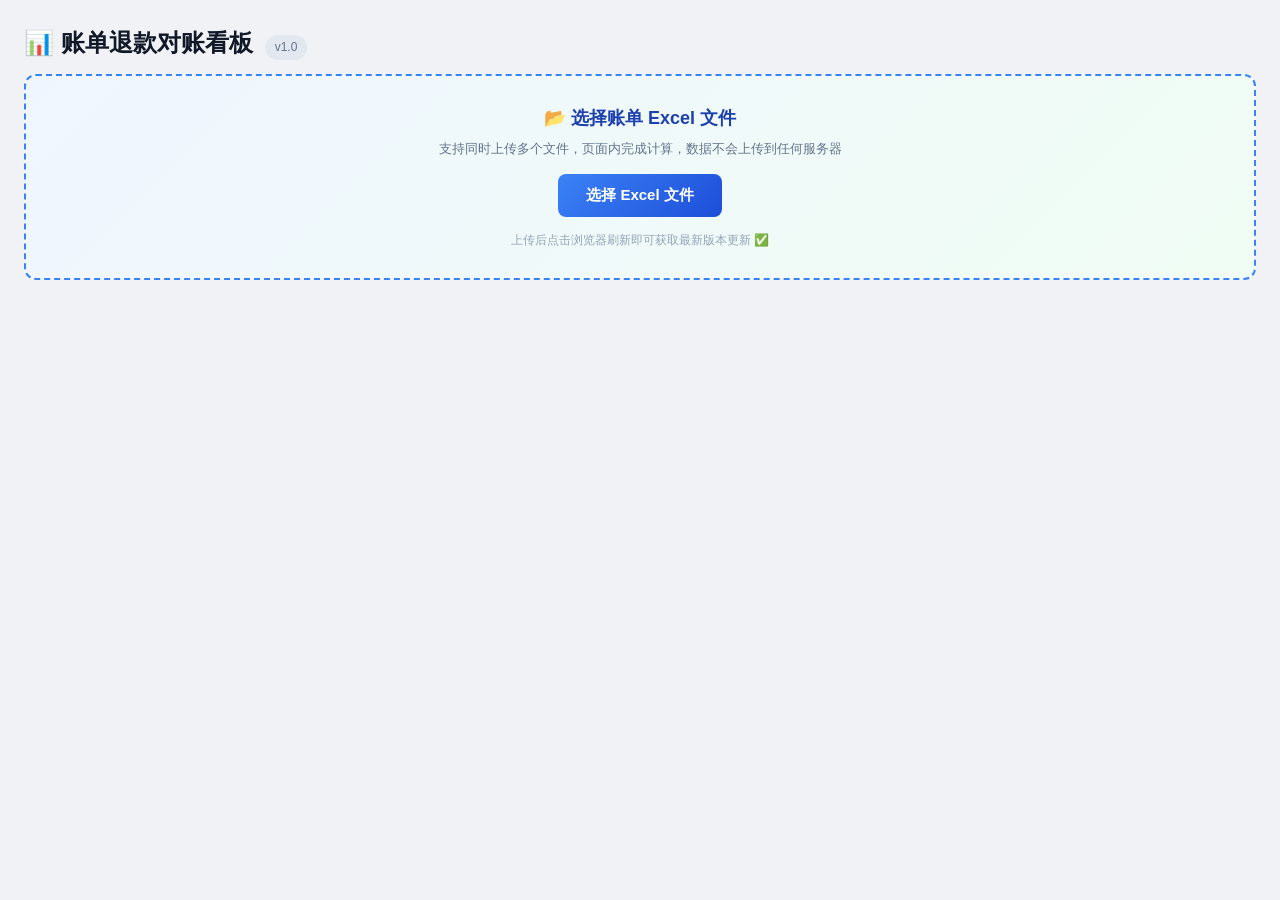
==== index.html @ 86fdebe7 "chore: 更新 .gitignore 文件，调整忽略规则" ====
<!DOCTYPE html>
<html lang="zh-CN">
<head>
<meta charset="UTF-8">
<meta name="viewport" content="width=device-width, initial-scale=1.0">
<title>账单退款对账看板</title>
<style>
    * { box-sizing: border-box; margin: 0; padding: 0; }
    body {
        font-family: -apple-system, BlinkMacSystemFont, "Segoe UI", "PingFang SC", "Microsoft YaHei", sans-serif;
        background: #f0f2f5;
        color: #1f2937;
        padding: 24px;
        line-height: 1.6;
    }
    h1 {
        font-size: 24px;
        font-weight: 600;
        margin-bottom: 12px;
        color: #111827;
    }
    h2 {
        font-size: 18px;
        font-weight: 600;
        margin-bottom: 16px;
        color: #374151;
        border-left: 4px solid #3b82f6;
        padding-left: 12px;
    }
    .card {
        background: #fff;
        border-radius: 12px;
        box-shadow: 0 1px 3px rgba(0,0,0,0.08), 0 1px 2px rgba(0,0,0,0.06);
        padding: 24px;
        margin-bottom: 24px;
    }

    /* ====== 文件上传区 ====== */
    .upload-card {
        background: linear-gradient(135deg, #eff6ff, #f0fdf4);
        border: 2px dashed #3b82f6;
        border-radius: 12px;
        padding: 28px;
        text-align: center;
        margin-bottom: 24px;
        transition: all 0.2s;
    }
    .upload-card:hover {
        border-color: #2563eb;
        background: linear-gradient(135deg, #dbeafe, #dcfce7);
    }
    .upload-card.has-files {
        border-style: solid;
        border-color: #059669;
        background: linear-gradient(135deg, #ecfdf5, #f0fdf4);
    }
    .upload-title {
        font-size: 18px;
        font-weight: 600;
        color: #1e40af;
        margin-bottom: 6px;
    }
    .upload-subtitle {
        font-size: 13px;
        color: #64748b;
        margin-bottom: 14px;
    }
    .file-input-wrapper {
        position: relative;
        display: inline-block;
    }
    .file-input-wrapper input[type="file"] {
        position: absolute;
        width: 100%;
        height: 100%;
        top: 0; left: 0;
        opacity: 0;
        cursor: pointer;
    }
    .upload-btn {
        display: inline-block;
        padding: 12px 28px;
        background: linear-gradient(135deg, #3b82f6, #1d4ed8);
        color: #fff;
        border: none;
        border-radius: 8px;
        font-size: 15px;
        font-weight: 600;
        cursor: pointer;
        transition: all 0.2s;
    }
    .upload-btn:hover {
        transform: translateY(-1px);
        box-shadow: 0 4px 12px rgba(59,130,246,0.3);
    }
    .file-list {
        margin-top: 14px;
        font-size: 13px;
        color: #374151;
    }
    .file-list .file-item {
        padding: 4px 0;
        color: #059669;
    }
    .upload-tip {
        margin-top: 10px;
        font-size: 12px;
        color: #94a3b8;
    }
    .refresh-btn {
        margin-left: 10px;
        padding: 10px 20px;
        background: #fff;
        color: #3b82f6;
        border: 2px solid #3b82f6;
        border-radius: 8px;
        font-size: 14px;
        font-weight: 600;
        cursor: pointer;
        transition: all 0.2s;
    }
    .refresh-btn:hover { background: #eff6ff; }

    .kpi-grid {
        display: grid;
        grid-template-columns: repeat(auto-fit, minmax(180px, 1fr));
        gap: 16px;
        margin-bottom: 24px;
    }
    .kpi-box {
        background: linear-gradient(135deg, #f8fafc, #eef2ff);
        border-radius: 10px;
        padding: 18px 20px;
        border: 1px solid #e2e8f0;
    }
    .kpi-label {
        font-size: 13px;
        color: #64748b;
        margin-bottom: 6px;
    }
    .kpi-value {
        font-size: 24px;
        font-weight: 700;
        color: #1e293b;
        font-variant-numeric: tabular-nums;
    }
    .kpi-value.highlight { color: #2563eb; }
    .kpi-value.refund { color: #dc2626; }
    .kpi-value.actual { color: #059669; }
    .kpi-value.muted { color: #64748b; font-size: 18px; }
    .download-btn {
        display: block;
        width: 100%;
        margin-top: 10px;
        padding: 10px 16px;
        background: linear-gradient(135deg, #059669, #047857);
        color: #fff;
        border: none;
        border-radius: 8px;
        font-size: 14px;
        font-weight: 600;
        cursor: pointer;
        transition: all 0.2s;
    }
    .download-btn:hover {
        background: linear-gradient(135deg, #047857, #065f46);
        transform: translateY(-1px);
        box-shadow: 0 4px 12px rgba(5,150,105,0.3);
    }

    table {
        width: 100%;
        border-collapse: collapse;
        font-size: 14px;
    }
    .main-table { table-layout: auto; }
    .daily-table { table-layout: fixed; }
    .main-table th.amount, .main-table td.amount { text-align: right; }
    thead th {
        background: #f1f5f9;
        color: #475569;
        font-weight: 600;
        text-align: left;
        padding: 12px 14px;
        border-bottom: 2px solid #e2e8f0;
        white-space: nowrap;
    }
    .daily-table thead th, .main-table thead th {
        position: sticky;
        top: 0;
        z-index: 10;
        background: #f1f5f9;
        box-shadow: 0 2px 4px rgba(0, 0, 0, 0.06);
    }

    .source-tabs {
        display: flex;
        gap: 10px;
        flex-wrap: wrap;
        margin-bottom: 18px;
    }
    .source-tab {
        padding: 9px 22px;
        background: #fff;
        border: 1px solid #e2e8f0;
        border-radius: 999px;
        font-size: 14px;
        font-weight: 500;
        color: #475569;
        cursor: pointer;
        transition: all 0.2s;
    }
    .source-tab:hover {
        border-color: #3b82f6;
        color: #2563eb;
    }
    .source-tab.active {
        background: linear-gradient(135deg, #2563eb, #1d4ed8);
        border-color: #2563eb;
        color: #fff;
        box-shadow: 0 2px 8px rgba(37, 99, 235, 0.3);
    }
    .table-wrap { overflow-x: visible; }
    tbody td {
        padding: 10px 14px;
        border-bottom: 1px solid #f1f5f9;
    }
    tbody tr:hover { background: #f8fafc; }
    .order-row { cursor: pointer; }
    .order-id { font-family: "SF Mono", Monaco, Consolas, monospace; font-size: 13px; color: #1e40af; }
    .amount { text-align: right; font-variant-numeric: tabular-nums; }
    .refund-color { color: #dc2626; }
    .actual-color { color: #059669; font-weight: 600; }
    .type-consume { color: #2563eb; font-weight: 600; }
    .type-refund { color: #dc2626; font-weight: 600; }
    .expand-btn {
        display: inline-block;
        width: 20px;
        height: 20px;
        line-height: 20px;
        text-align: center;
        cursor: pointer;
        font-size: 10px;
        color: #94a3b8;
        user-select: none;
        transition: transform 0.2s;
    }
    .expand-btn.open { transform: rotate(180deg); }
    .inner-indent { border-bottom: 1px solid #f1f5f9; background: #fafbfc; }
    .inner-table { width: 100%; margin: 0; box-shadow: none; background: #fafbfc; }
    .inner-table th { background: #e2e8f0; font-size: 12px; padding: 6px 10px; text-align: left; border-bottom: 1px solid #cbd5e1; }
    .inner-table td { padding: 6px 10px; font-size: 12px; border-bottom: 1px dashed #e2e8f0; background: #fafbfc; overflow: hidden; text-overflow: ellipsis; white-space: nowrap; }
    .detail-row td { padding: 6px 10px; font-size: 12px; color: #64748b; }

    .filter-select {
        display: block;
        width: 100%;
        margin-top: 4px;
        padding: 4px 6px;
        font-size: 12px;
        color: #334155;
        background: #fff;
        border: 1px solid #cbd5e1;
        border-radius: 6px;
        cursor: pointer;
        outline: none;
    }
    .filter-select:focus { border-color: #3b82f6; }
    .filter-count { font-size: 12px; color: #64748b; font-weight: 400; margin-left: 8px; }

    .chart-modal {
        display: none;
        position: fixed;
        top: 0; left: 0;
        width: 100%; height: 100%;
        background: rgba(0, 0, 0, 0.5);
        z-index: 1000;
        justify-content: center;
        align-items: center;
    }
    .chart-modal.show { display: flex; }
    .chart-modal-box {
        background: #fff;
        border-radius: 12px;
        width: min(960px, 94vw);
        height: min(600px, 86vh);
        box-shadow: 0 20px 60px rgba(0,0,0,0.3);
        display: flex;
        flex-direction: column;
        overflow: hidden;
    }
    .chart-modal-header {
        padding: 16px 20px;
        border-bottom: 1px solid #e2e8f0;
        display: flex;
        justify-content: space-between;
        align-items: center;
    }
    .chart-modal-title { font-size: 16px; font-weight: 600; color: #1e293b; }
    .chart-modal-close {
        background: none; border: none; font-size: 20px; cursor: pointer; color: #64748b;
        padding: 4px 10px; border-radius: 6px; transition: background 0.15s;
    }
    .chart-modal-close:hover { background: #f1f5f9; color: #1e293b; }
    .chart-modal-body { flex: 1; padding: 16px; min-height: 0; }
    #chart-container { width: 100%; height: 100%; }

    /* 版本信息 */
    .version-badge {
        display: inline-block;
        margin-left: 12px;
        padding: 3px 10px;
        background: #e2e8f0;
        color: #64748b;
        font-size: 12px;
        border-radius: 999px;
        font-weight: 500;
    }

    @media (max-width: 768px) {
        body { padding: 12px; }
        .card { padding: 16px; }
        table { font-size: 12px; }
        thead th, tbody td { padding: 8px 6px; }
        .table-wrap { overflow-x: auto; }
    }
</style>
</head>
<body>
<h1>📊 账单退款对账看板<span class="version-badge" id="version-badge">v1.0</span></h1>

<!-- 文件上传区 -->
<div class="upload-card" id="upload-card">
    <div class="upload-title">📂 选择账单 Excel 文件</div>
    <div class="upload-subtitle">支持同时上传多个文件，页面内完成计算，数据不会上传到任何服务器</div>
    <div style="margin:12px 0;">
        <span class="file-input-wrapper">
            <button class="upload-btn" onclick="document.getElementById('file-input').click()">选择 Excel 文件</button>
            <input type="file" id="file-input" multiple accept=".xlsx,.xls" />
        </span>
        <button class="refresh-btn" id="refresh-btn" style="display:none;" onclick="clearAndReselect()">重新选择</button>
    </div>
    <div class="file-list" id="file-list"></div>
    <div class="upload-tip">上传后点击浏览器刷新即可获取最新版本更新 ✅</div>
</div>

<!-- 数据源切换标签栏 -->
<div class="source-tabs" id="source-tabs" style="display:none;"></div>

<!-- 面板容器 -->
<div id="panels"></div>

<!-- SheetJS 本地 -->
<script src="assets/xlsx.full.min.js"></script>
<!-- ECharts 本地 -->
<script src="assets/echarts.min.js"></script>

<script>
/* ============================================================
 *  常量定义（对应 process.py）
 * ============================================================ */

/** 必需的列名，Excel 表头必须包含 */
const REQUIRED_COLUMNS = ['订单', '交易类型', '交易金额(个)', '状态', '资金操作人', '时间'];

/** 金额列别名：不同导出版本可能叫「交易金额(个)」或「交易金额(元)」 */
const COLUMN_ALIASES = {
    '交易金额(个)': ['交易金额(个)', '交易金额(元)']
};

/** 退款类型名称集合 */
const REFUND_TYPES = new Set(['退豆', '退还']);

/** 充值类型名称集合 */
const RECHARGE_TYPES = new Set(['充值']);

/* ============================================================
 *  辅助函数
 * ============================================================ */

/**
 * 金额格式化：千分位分隔 + 固定两位小数
 * @param {number} value - 金额数值
 * @returns {string} 格式化后的金额，如 "296,554.28"
 */
function fmt_money(value) {
    const num = Number(value) || 0;
    return num.toLocaleString('zh-CN', { minimumFractionDigits: 2, maximumFractionDigits: 2 });
}

/**
 * 从订单号中提取 Unix 时间戳并转本地日期
 * 订单号格式：1793116800_654400，前面 10 位是秒级 Unix 时间戳
 * @param {string} orderId - 基础订单号（不含"退款"后缀）
 * @returns {string} YYYY-MM-DD 日期字符串，解析失败返回 "未知"
 */
function get_date_from_order(orderId) {
    try {
        const ts = parseInt(String(orderId).split('_')[0], 10);
        if (isNaN(ts)) return '未知';
        // 毫秒级时间戳（13位）转秒
        const seconds = ts > 1e12 ? ts / 1000 : ts;
        const d = new Date(seconds * 1000);
        const y = d.getFullYear();
        const m = String(d.getMonth() + 1).padStart(2, '0');
        const day = String(d.getDate()).padStart(2, '0');
        return `${y}-${m}-${day}`;
    } catch (e) {
        return '未知';
    }
}

/**
 * 数值转整数分（避免浮点累加误差），内部计算用整数
 * @param {*} val - 任意值，尝试转数字再取整
 * @returns {number} 乘以 100 后的整数
 */
function toCents(val) {
    const num = parseFloat(String(val).replace(/,/g, ''));
    return Math.round((isNaN(num) ? 0 : num) * 100);
}

/* ============================================================
 *  Excel 解析
 * ============================================================ */

/**
 * 读取单个 Excel 文件，找到包含必需列的工作表并清洗数据
 * @param {File} file - HTML File 对象
 * @returns {Promise<Array>} 清洗后的行数组，每行是一个对象；找不到可用表时返回 []
 */
async function loadExcelData(file) {
    return new Promise((resolve) => {
        const reader = new FileReader();
        reader.onload = function(e) {
            try {
                const data = new Uint8Array(e.target.result);
                const workbook = XLSX.read(data, { type: 'array', cellDates: true });

                let df = null;
                for (const sheetName of workbook.SheetNames) {
                    const sheet = workbook.Sheets[sheetName];
                    // 读成对象数组，第一行作为表头
                    const rows = XLSX.utils.sheet_to_json(sheet, { defval: '' });
                    if (!rows.length) continue;

                    // 统一别名列名（如 交易金额(元) -> 交易金额(个)）
                    const renamed = rows.map(row => {
                        const newRow = {};
                        for (const [canon, aliases] of Object.entries(COLUMN_ALIASES)) {
                            for (const alias of aliases) {
                                if (alias in row) {
                                    newRow[canon] = row[alias];
                                    break;
                                }
                            }
                        }
                        // 复制其他非别名列
                        for (const [k, v] of Object.entries(row)) {
                            const matched = Object.values(COLUMN_ALIASES).some(a => a.includes(k));
                            if (!matched) newRow[k] = v;
                        }
                        return newRow;
                    });

                    // 检查必需列是否都存在
                    const headers = Object.keys(renamed[0]);
                    const missing = REQUIRED_COLUMNS.filter(c => !headers.includes(c));
                    if (!missing.length) {
                        df = renamed;
                        break;
                    }
                }

                if (!df) { resolve([]); return; }

                // 清洗：只保留有效数据行 + 金额转整数分
                const cleaned = [];
                for (const row of df) {
                    const order = String(row['订单'] || '').trim();
                    const tradeType = String(row['交易类型'] || '').trim();
                    if (!order || !tradeType) continue;

                    const cents = toCents(row['交易金额(个)']);
                    if (cents === 0 && parseFloat(row['交易金额(个)']) === 0) {
                        // 金额为 0 跳过（可能是空行）
                        if (!row['交易金额(个)']) continue;
                    }

                    // 时间：XLSX cellDates 已返回 Date 对象，否则尝试解析
                    let timeStr = '';
                    if (row['时间']) {
                        const d = row['时间'] instanceof Date ? row['时间'] : new Date(row['时间']);
                        if (!isNaN(d.getTime())) {
                            const hh = String(d.getHours()).padStart(2, '0');
                            const mm = String(d.getMinutes()).padStart(2, '0');
                            timeStr = `${d.getFullYear()}-${String(d.getMonth()+1).padStart(2,'0')}-${String(d.getDate()).padStart(2,'0')} ${hh}:${mm}`;
                        }
                    }

                    cleaned.push({
                        订单: order,
                        交易类型: tradeType,
                        '交易金额(个)': cents,   // 单位：分
                        状态: String(row['状态'] || '').trim(),
                        资金操作人: String(row['资金操作人'] || '').trim(),
                        时间: timeStr
                    });
                }

                resolve(cleaned);
            } catch (err) {
                console.error('读取 Excel 失败:', err);
                resolve([]);
            }
        };
        reader.readAsArrayBuffer(file);
    });
}

/* ============================================================
 *  数据处理（移植自 process.py 的核心逻辑）
 * ============================================================ */

/**
 * 匹配所有消费订单及其退款
 * 规则与 process.py 完全一致：
 * - 退款单号以"退款"结尾，去掉后缀后匹配消费订单
 * - 同一基础订单号的多笔消费和退款分别累加
 * - 日期归属：用订单号里的 Unix 时间戳转本地日期
 * @param {Array} df - 清洗后的行数组
 * @returns {Array} 订单净额列表
 */
function match_refund_orders(df) {
    const consumeMap = {};  // baseOrder -> [rows]
    const refundMap = {};   // baseOrder -> [rows]

    for (const row of df) {
        const orderId = row['订单'];
        const tradeType = row['交易类型'];

        if (orderId.endsWith('退款')) {
            const baseOrder = orderId.slice(0, -2);
            if (REFUND_TYPES.has(tradeType)) {
                (refundMap[baseOrder] = refundMap[baseOrder] || []).push(row);
            }
        } else {
            if (tradeType === '消费') {
                (consumeMap[orderId] = consumeMap[orderId] || []).push(row);
            }
        }
    }

    const allBaseOrders = new Set([...Object.keys(consumeMap), ...Object.keys(refundMap)]);
    const matched = [];

    for (const baseOrder of allBaseOrders) {
        const consumeRows = consumeMap[baseOrder] || [];
        const refundRows = refundMap[baseOrder] || [];

        let consumeTotal = 0, refundTotal = 0;
        consumeRows.forEach(r => consumeTotal += r['交易金额(个)']);
        refundRows.forEach(r => refundTotal += r['交易金额(个)']);
        const actualCost = consumeTotal - refundTotal;

        const orderDate = get_date_from_order(baseOrder);

        // 收集操作人（去重）
        const opSet = new Set();
        [...consumeRows, ...refundRows].forEach(r => {
            if (r['资金操作人']) opSet.add(r['资金操作人']);
        });

        // 明细交易记录（按时间排序）
        const details = [];
        consumeRows.forEach(r => {
            details.push({
                时间: r['时间'],
                类型: '消费',
                金额: r['交易金额(个)'],
                操作人: r['资金操作人'],
                状态: r['状态']
            });
        });
        refundRows.forEach(r => {
            details.push({
                时间: r['时间'],
                类型: r['交易类型'],
                金额: r['交易金额(个)'],
                操作人: r['资金操作人'],
                状态: r['状态']
            });
        });
        details.sort((a, b) => a['时间'].localeCompare(b['时间']));

        matched.push({
            订单号: baseOrder,
            日期: orderDate,
            消费总额: consumeTotal,
            退款总额: refundTotal,
            实际支出: actualCost,
            操作人: [...opSet].join('、'),
            消费笔数: consumeRows.length,
            退款笔数: refundRows.length,
            明细: details
        });
    }

    // 按日期倒序
    matched.sort((a, b) => b['日期'].localeCompare(a['日期']));
    return matched;
}

/**
 * 按日期汇总充值交易金额（充值不参与消费/退款净额计算，但在日汇总表单独列出）
 * @param {Array} df - 清洗后的行数组
 * @returns {Object} 日期 -> 金额(分) 的字典
 */
function aggregate_recharge(df) {
    const daily = {};
    for (const row of df) {
        if (!RECHARGE_TYPES.has(row['交易类型'])) continue;
        const orderId = row['订单'];
        let orderDate = get_date_from_order(orderId);
        // 充值订单号可能是占位词，回退用时间列
        if (orderDate === '未知' && row['时间']) {
            orderDate = row['时间'].slice(0, 10);
        }
        daily[orderDate] = (daily[orderDate] || 0) + row['交易金额(个)'];
    }
    return daily;
}

/**
 * 构建汇总看板数据：总体统计 + 按日期汇总
 * @param {Array} matched - match_refund_orders 的返回值
 * @param {Object} rechargeDaily - aggregate_recharge 的返回值
 * @returns {Object} 汇总数据
 */
function build_summary(matched, rechargeDaily) {
    let totalConsume = 0, totalRefund = 0;
    let totalConsumeTx = 0, totalRefundTx = 0;
    let refundedOrders = 0, pureConsumeOrders = 0;

    matched.forEach(m => {
        totalConsume += m['消费总额'];
        totalRefund += m['退款总额'];
        totalConsumeTx += m['消费笔数'];
        totalRefundTx += m['退款笔数'];
        if (m['退款笔数'] > 0) refundedOrders++;
        else if (m['消费笔数'] > 0) pureConsumeOrders++;
    });

    const totalActual = totalConsume - totalRefund;
    const totalRecharge = Object.values(rechargeDaily).reduce((s, v) => s + v, 0);

    // 收集所有日期
    const allDates = new Set([
        ...matched.map(m => m['日期']),
        ...Object.keys(rechargeDaily)
    ]);

    // 按日期汇总
    const dailyMap = {};
    allDates.forEach(d => {
        dailyMap[d] = { 消费总额: 0, 退款总额: 0, 实际支出: 0, 充值总额: 0, 订单数: 0 };
    });
    matched.forEach(m => {
        const d = m['日期'];
        dailyMap[d]['消费总额'] += m['消费总额'];
        dailyMap[d]['退款总额'] += m['退款总额'];
        dailyMap[d]['实际支出'] += m['实际支出'];
        dailyMap[d]['订单数']++;
    });
    Object.entries(rechargeDaily).forEach(([d, amt]) => {
        if (!dailyMap[d]) dailyMap[d] = { 消费总额: 0, 退款总额: 0, 实际支出: 0, 充值总额: 0, 订单数: 0 };
        dailyMap[d]['充值总额'] += amt;
    });

    // 倒序排列
    const dailyList = Object.entries(dailyMap)
        .map(([d, v]) => ({ 日期: d, ...v }))
        .sort((a, b) => b['日期'].localeCompare(a['日期']));

    const refundRate = totalConsume > 0 ? ((totalRefund / totalConsume) * 100).toFixed(2) + '%' : '0%';

    return {
        '总体': {
            '订单总数': matched.length,
            '有退款订单数': refundedOrders,
            '全额消费订单数': pureConsumeOrders,
            '消费总笔数': totalConsumeTx,
            '退款总笔数': totalRefundTx,
            '充值总金额': totalRecharge,
            '消费总金额': totalConsume,
            '退款总金额': totalRefund,
            '实际支出总计': totalActual,
            '退款率': refundRate
        },
        '按日期': dailyList
    };
}

/* ============================================================
 *  渲染逻辑（生成 DOM）
 * ============================================================ */

/**
 * 把整数"分"转回"元"（用于显示和导出）
 * @param {number} cents - 整数，单位分
 * @returns {number} 单位元的浮点数
 */
function toYuan(cents) { return Number((cents / 100).toFixed(2)); }

/**
 * 渲染所有数据源的面板
 * @param {Array} datasets - [{ name, file, matched, summary }]
 */
function renderAll(datasets) {
    const tabsEl = document.getElementById('source-tabs');
    const panelsEl = document.getElementById('panels');
    tabsEl.style.display = datasets.length > 1 ? 'flex' : 'none';
    tabsEl.innerHTML = '';
    panelsEl.innerHTML = '';

    datasets.forEach((ds, i) => {
        // 数据源标签
        const tab = document.createElement('button');
        tab.className = 'source-tab' + (i === 0 ? ' active' : '');
        tab.textContent = ds.name;
        tab.onclick = () => switchSource(i);
        tabsEl.appendChild(tab);

        // 面板
        const panel = renderPanel(ds, i);
        panel.style.display = i === 0 ? 'block' : 'none';
        panelsEl.appendChild(panel);
    });
}

/**
 * 渲染单个数据源面板
 * @param {Object} ds - 数据源对象
 * @param {number} idx - 面板索引
 * @returns {HTMLElement} 面板 DOM
 */
function renderPanel(ds, idx) {
    const matched = ds.matched;
    const summary = ds.summary;
    const nowStr = new Date().toLocaleString('zh-CN', { hour12: false });
    const sourceInfo = `数据来源：${ds.file}　|　生成时间：${nowStr}`;

    const panel = document.createElement('div');
    panel.className = 'source-panel';
    panel.dataset.source = ds.name;

    // 明细表筛选选项
    const filterDates = [...new Set(matched.map(m => m['日期']))].sort().reverse();
    const filterOps = [...new Set(matched.flatMap(m => m['操作人'].split('、').filter(Boolean)))].sort();
    const dateOptions = '<option value="">全部日期</option>' + filterDates.map(v => `<option value="${v}">${v}</option>`).join('');
    const opOptions = '<option value="">全部操作人</option>' + filterOps.map(v => `<option value="${v}">${v}</option>`).join('');

    // 明细表
    const detailRowsHtml = matched.map(m => {
        const detailItems = m['明细'].map(d => `
                <tr class="detail-row">
                    <td>${d['时间']}</td>
                    <td class="${d['类型'] === '消费' ? 'type-consume' : 'type-refund'}">${d['类型']}</td>
                    <td class="amount">${fmt_money(toYuan(d['金额']))}</td>
                    <td>${d['操作人']}</td>
                    <td>${d['状态']}</td>
                </tr>`).join('');

        return `
            <tr class="order-row" data-date="${m['日期']}" data-ops="${m['操作人']}">
                <td class="expand-cell"><span class="expand-btn" onclick="toggleDetail(this)">▼</span></td>
                <td class="order-id">${m['订单号']}</td>
                <td>${m['日期']}</td>
                <td>${m['操作人']}</td>
                <td class="amount">${fmt_money(toYuan(m['消费总额']))}</td>
                <td class="amount refund-color">${fmt_money(toYuan(m['退款总额']))}</td>
                <td class="amount actual-color">${fmt_money(toYuan(m['实际支出']))}</td>
            </tr>
            <tr class="detail-container" style="display:none;">
                <td class="inner-indent"></td>
                <td class="inner-indent"></td>
                <td class="inner-indent"></td>
                <td colspan="4" style="padding:0;">
                    <table class="inner-table">
                        <colgroup>
                            <col style="width:22%;">
                            <col style="width:14%;">
                            <col style="width:16%;">
                            <col style="width:16%;">
                            <col style="width:32%;">
                        </colgroup>
                        <thead>
                            <tr>
                                <th>时间</th>
                                <th>类型</th>
                                <th class="amount">交易金额(个)</th>
                                <th>操作人</th>
                                <th>状态</th>
                            </tr>
                        </thead>
                        <tbody>${detailItems}</tbody>
                    </table>
                </td>
            </tr>`;
    }).join('');

    // 日汇总表
    const dailyRowsHtml = summary['按日期'].map(d => `
            <tr>
                <td>${d['日期']}</td>
                <td>${d['订单数']}</td>
                <td class="amount">${fmt_money(toYuan(d['充值总额']))}</td>
                <td class="amount">${fmt_money(toYuan(d['消费总额']))}</td>
                <td class="amount refund-color">${fmt_money(toYuan(d['退款总额']))}</td>
                <td class="amount actual-color">${fmt_money(toYuan(d['实际支出']))}</td>
            </tr>`).join('');

    const t = summary['总体'];

    panel.innerHTML = `
<div style="margin-bottom:16px; font-size:13px; color:#64748b;">${sourceInfo}</div>

<!-- 总体看板 -->
<div class="card">
    <h2>📈 总体看板</h2>
    <div class="kpi-grid">
        <div class="kpi-box">
            <div class="kpi-label">订单总数</div>
            <div class="kpi-value highlight">${t['订单总数']}</div>
            <div class="kpi-value muted">${t['有退款订单数']}笔有退款 / ${t['全额消费订单数']}笔全额消费</div>
        </div>
        <div class="kpi-box">
            <div class="kpi-label">充值总金额</div>
            <div class="kpi-value">${fmt_money(toYuan(t['充值总金额']))}</div>
        </div>
        <div class="kpi-box">
            <div class="kpi-label">消费总金额</div>
            <div class="kpi-value highlight">${fmt_money(toYuan(t['消费总金额']))}</div>
        </div>
        <div class="kpi-box">
            <div class="kpi-label">退款总金额</div>
            <div class="kpi-value refund">${fmt_money(toYuan(t['退款总金额']))}</div>
        </div>
        <div class="kpi-box">
            <div class="kpi-label">实际支出总计</div>
            <div class="kpi-value actual">${fmt_money(toYuan(t['实际支出总计']))}</div>
        </div>
        <div class="kpi-box" style="background:linear-gradient(135deg,#ecfdf5,#d1fae5);">
            <div class="kpi-label">📊 数据操作</div>
            <button onclick="downloadExcel(${idx})" class="download-btn" style="margin-top:8px;">下载汇总表</button>
            <button onclick="openChart(${idx})" class="download-btn" style="margin-top:8px;background:linear-gradient(135deg,#3b82f6,#1d4ed8);">查看图表</button>
        </div>
    </div>

    <!-- 按日期汇总 -->
    <h2 style="margin-top: 28px;">📅 按日期汇总</h2>
    <div class="table-wrap">
    <table class="daily-table">
        <thead>
            <tr>
                <th>时间</th>
                <th>订单数</th>
                <th class="amount">充值总额</th>
                <th class="amount">消费总额</th>
                <th class="amount">退款总额</th>
                <th class="amount">实际支出</th>
            </tr>
        </thead>
        <tbody>${dailyRowsHtml}
            <tr style="background:#f1f5f9;font-weight:700;border-top:2px solid #cbd5e1;">
                <td>总计</td>
                <td>${t['订单总数']}</td>
                <td class="amount">${fmt_money(toYuan(t['充值总金额']))}</td>
                <td class="amount">${fmt_money(toYuan(t['消费总金额']))}</td>
                <td class="amount refund-color">${fmt_money(toYuan(t['退款总金额']))}</td>
                <td class="amount actual-color">${fmt_money(toYuan(t['实际支出总计']))}</td>
            </tr>
        </tbody>
    </table>
    </div>
</div>

<!-- 明细表 -->
<div class="card">
    <h2>📋 订单明细（点击展开交易详情）<span class="filter-count" id="filter-count-${idx}"></span></h2>
    <div class="table-wrap">
    <table class="main-table">
        <colgroup>
            <col style="width:36px;">
            <col style="width:24%;">
            <col style="width:13%;">
            <col style="width:15%;">
            <col style="width:16%;">
            <col style="width:16%;">
            <col style="width:16%;">
        </colgroup>
        <thead>
            <tr>
                <th></th>
                <th>订单号</th>
                <th>日期
                    <select class="filter-select" id="filter-date-${idx}" onchange="filterOrders(${idx})">
                        ${dateOptions}
                    </select>
                </th>
                <th>操作人
                    <select class="filter-select" id="filter-op-${idx}" onchange="filterOrders(${idx})">
                        ${opOptions}
                    </select>
                </th>
                <th class="amount">消费总额</th>
                <th class="amount">退款总额</th>
                <th class="amount">实际支出</th>
            </tr>
        </thead>
        <tbody id="order-tbody-${idx}">${detailRowsHtml}</tbody>
    </table>
    </div>
</div>
`;

    // 初始化筛选计数
    setTimeout(() => filterOrders(idx), 0);
    return panel;
}

/* ============================================================
 *  前端交互（从 process.py 的 HTML 直接移植）
 * ============================================================ */

/** 展开/收起订单明细 */
function toggleDetail(btn) {
    const row = btn.closest('.order-row');
    const nextRow = row.nextElementSibling;
    const isOpen = nextRow.style.display !== 'none';
    btn.classList.toggle('open');
    nextRow.style.display = isOpen ? 'none' : 'table-row';
}

/** 切换数据源面板 */
function switchSource(idx) {
    document.querySelectorAll('.source-panel').forEach((p, i) => {
        p.style.display = i === idx ? 'block' : 'none';
    });
    document.querySelectorAll('.source-tab').forEach((b, i) => {
        b.classList.toggle('active', i === idx);
    });
    filterOrders(idx);
}

/** 按日期/操作人筛选订单 */
function filterOrders(idx) {
    const dateVal = document.getElementById('filter-date-' + idx).value;
    const opVal = document.getElementById('filter-op-' + idx).value;
    const rows = document.querySelectorAll('#order-tbody-' + idx + ' .order-row');
    let visible = 0;
    rows.forEach(row => {
        const matchDate = !dateVal || row.dataset.date === dateVal;
        const ops = (row.dataset.ops || '').split('、');
        const matchOp = !opVal || ops.includes(opVal);
        const show = matchDate && matchOp;
        row.style.display = show ? '' : 'none';
        const detailRow = row.nextElementSibling;
        if (detailRow && detailRow.classList.contains('detail-container')) {
            detailRow.style.display = 'none';
            const btn = row.querySelector('.expand-btn');
            if (btn) btn.classList.remove('open');
        }
        if (show) visible++;
    });
    const counter = document.getElementById('filter-count-' + idx);
    if (counter) counter.textContent = visible + ' / ' + rows.length + ' 单';
}

/** 导出当前面板的每日汇总表为 Excel */
function downloadExcel(idx) {
    const panel = document.getElementById('panels').querySelector('.source-panel[style*="display: block"]') ||
                  document.querySelectorAll('.source-panel')[idx];
    if (!panel) return;
    // 直接按 idx 找
    const panels = document.querySelectorAll('.source-panel');
    const targetPanel = panels[idx];
    const table = targetPanel.querySelector('.daily-table');
    const sourceName = targetPanel.dataset.source || '';
    const rows = table.querySelectorAll('tbody tr');

    const data = [];
    for (let i = 0; i < rows.length; i++) {
        const cells = rows[i].querySelectorAll('td');
        const label = cells[0].textContent.trim();
        if (label === '总计') continue;
        const row = [label];
        for (let c = 1; c <= 5; c++) {
            const str = cells[c].textContent.trim().replace(/,/g, '');
            row.push(parseFloat(str) || 0);
        }
        data.push(row);
    }
    const totals = ['总计', 0, 0, 0, 0, 0];
    data.forEach(r => {
        for (let c = 1; c <= 5; c++) totals[c] = Math.round((totals[c] + r[c]) * 100) / 100;
    });
    data.push(totals);

    const sheetData = [['时间', '订单数', '充值总额', '消费总额', '退款总额', '实际支出'], ...data];
    const ws = XLSX.utils.aoa_to_sheet(sheetData);
    ws['!cols'] = [{ wch: 14 }, { wch: 10 }, { wch: 16 }, { wch: 16 }, { wch: 16 }, { wch: 16 }];
    for (let r = 1; r < sheetData.length; r++) {
        for (const c of [2, 3, 4, 5]) {
            const addr = XLSX.utils.encode_cell({ r, c });
            if (ws[addr]) ws[addr].z = '#,##0.00';
        }
    }
    const totalRowIdx = sheetData.length - 1;
    for (let c = 0; c <= 5; c++) {
        const addr = XLSX.utils.encode_cell({ r: totalRowIdx, c });
        if (ws[addr]) ws[addr].s = { bold: true };
    }
    const wb = XLSX.utils.book_new();
    XLSX.utils.book_append_sheet(wb, ws, '每日汇总');
    const now = new Date();
    const fname = `每日汇总_${sourceName}_${now.getFullYear()}${String(now.getMonth()+1).padStart(2,'0')}${String(now.getDate()).padStart(2,'0')}.xlsx`;
    XLSX.writeFile(wb, fname);
}

let chartModal = null;
let chartInstance = null;

/** 打开图表弹窗并渲染 ECharts */
function openChart(idx) {
    const panels = document.querySelectorAll('.source-panel');
    const panel = panels[idx];
    const table = panel.querySelector('.daily-table');
    const sourceName = panel.dataset.source || '';
    const rows = table.querySelectorAll('tbody tr');
    const data = [];
    for (let i = 0; i < rows.length; i++) {
        const cells = rows[i].querySelectorAll('td');
        const label = cells[0].textContent.trim();
        if (label === '总计') continue;
        const nums = [];
        for (let c = 1; c <= 5; c++) {
            const str = cells[c].textContent.trim().replace(/,/g, '');
            nums.push(parseFloat(str) || 0);
        }
        data.push({ date: label, orders: nums[0], recharge: nums[1], consume: nums[2], refund: nums[3], actual: nums[4] });
    }
    if (!data.length) return;

    if (!chartModal) {
        chartModal = document.createElement('div');
        chartModal.className = 'chart-modal';
        chartModal.innerHTML = `
        <div class="chart-modal-box">
            <div class="chart-modal-header">
                <div class="chart-modal-title" id="chart-title"></div>
                <button class="chart-modal-close" onclick="closeChart()">✕</button>
            </div>
            <div class="chart-modal-body"><div id="chart-container"></div></div>
        </div>`;
        chartModal.addEventListener('click', (e) => { if (e.target === chartModal) closeChart(); });
        document.body.appendChild(chartModal);
    }
    chartModal.classList.add('show');
    document.getElementById('chart-title').textContent = '📈 每日数据图表 — ' + sourceName;

    const container = document.getElementById('chart-container');
    if (chartInstance) chartInstance.dispose();
    chartInstance = echarts.init(container);

    const option = {
        tooltip: {
            trigger: 'axis',
            axisPointer: { type: 'cross' },
            formatter: function(params) {
                let tip = params[0].axisValue + '<br/>';
                params.forEach(p => {
                    const val = p.value != null ? p.value.toLocaleString('zh-CN', {minimumFractionDigits: 2, maximumFractionDigits: 2}) : '-';
                    tip += p.marker + p.seriesName + '：' + val + '<br/>';
                });
                return tip;
            }
        },
        legend: { data: ['充值总额', '消费总额', '退款总额', '实际支出'], top: 8 },
        grid: { left: 60, right: 30, top: 50, bottom: 80 },
        dataZoom: [
            { type: 'inside', start: 0, end: 100 },
            { type: 'slider', start: 0, end: 100, bottom: 10, height: 20 }
        ],
        xAxis: {
            type: 'category',
            data: data.map(d => d.date),
            axisLabel: { rotate: 45, fontSize: 11, interval: 0 },
            axisTick: { alignWithLabel: true }
        },
        yAxis: {
            type: 'value',
            axisLabel: { formatter: v => v >= 10000 ? (v / 10000).toFixed(0) + 'w' : v }
        },
        series: [
            { name: '充值总额', type: 'bar', data: data.map(d => d.recharge), itemStyle: { color: '#60a5fa' }, barGap: '0%' },
            { name: '消费总额', type: 'bar', data: data.map(d => d.consume), itemStyle: { color: '#2563eb' } },
            { name: '退款总额', type: 'bar', data: data.map(d => d.refund), itemStyle: { color: '#f87171' } },
            { name: '实际支出', type: 'line', data: data.map(d => d.actual), smooth: true, itemStyle: { color: '#059669' }, lineStyle: { width: 3 }, symbol: 'circle', symbolSize: 8, z: 10 }
        ]
    };
    chartInstance.setOption(option);
    setTimeout(() => chartInstance && chartInstance.resize(), 0);
}

/** 关闭图表弹窗 */
function closeChart() {
    if (chartModal) chartModal.classList.remove('show');
    if (chartInstance) { chartInstance.dispose(); chartInstance = null; }
}

/* ============================================================
 *  文件选择 & 主流程
 * ============================================================ */

/** 当前已选择的文件列表 */
let selectedFiles = [];

/**
 * 处理文件选择事件
 */
document.getElementById('file-input').addEventListener('change', async function(e) {
    const files = [...e.target.files];
    // 过滤：跳过 ~$ 临时文件和示例文件
    const valid = files.filter(f => !f.name.startsWith('~$') && !f.name.includes('示例'));

    if (!valid.length) {
        alert('没有有效的 Excel 文件，请检查文件是否被 Excel 打开（临时文件以 ~$ 开头会被跳过）');
        return;
    }

    selectedFiles = valid;
    updateUploadUI();

    // 显示文件名
    const fileListEl = document.getElementById('file-list');
    fileListEl.innerHTML = valid.map(f => `<div class="file-item">📄 ${f.name}（${(f.size/1024).toFixed(1)} KB）</div>`).join('');
    fileListEl.innerHTML += '<div style="margin-top:8px;color:#3b82f6;font-weight:500;">⏳ 正在解析数据，请稍候...</div>';

    // 并行读取所有文件
    const datasets = [];
    for (const file of valid) {
        const df = await loadExcelData(file);
        if (!df.length) {
            console.warn(`${file.name} 没有找到可用的数据`);
            continue;
        }
        const matched = match_refund_orders(df);
        const rechargeDaily = aggregate_recharge(df);
        const summary = build_summary(matched, rechargeDaily);
        datasets.push({
            name: file.name.replace(/\.(xlsx|xls)$/i, ''),
            file: file.name,
            matched,
            summary
        });
    }

    if (!datasets.length) {
        fileListEl.innerHTML += '<div style="margin-top:8px;color:#dc2626;">❌ 所有文件都没有有效的数据，请检查表头是否包含：订单、交易类型、交易金额(个)、状态、资金操作人、时间</div>';
        return;
    }

    // 渲染
    renderAll(datasets);
    fileListEl.innerHTML += `<div style="margin-top:8px;color:#059669;font-weight:500;">✅ 解析完成！共 ${datasets.length} 个数据源</div>`;
});

/**
 * 更新上传区 UI 状态
 */
function updateUploadUI() {
    const card = document.getElementById('upload-card');
    const refreshBtn = document.getElementById('refresh-btn');
    if (selectedFiles.length) {
        card.classList.add('has-files');
        refreshBtn.style.display = 'inline-block';
    } else {
        card.classList.remove('has-files');
        refreshBtn.style.display = 'none';
    }
}

/**
 * 清空已选文件，允许重新选择
 */
function clearAndReselect() {
    selectedFiles = [];
    document.getElementById('file-input').value = '';
    document.getElementById('file-list').innerHTML = '';
    document.getElementById('source-tabs').innerHTML = '';
    document.getElementById('panels').innerHTML = '';
    document.getElementById('source-tabs').style.display = 'none';
    updateUploadUI();
}
</script>
</body>
</html>
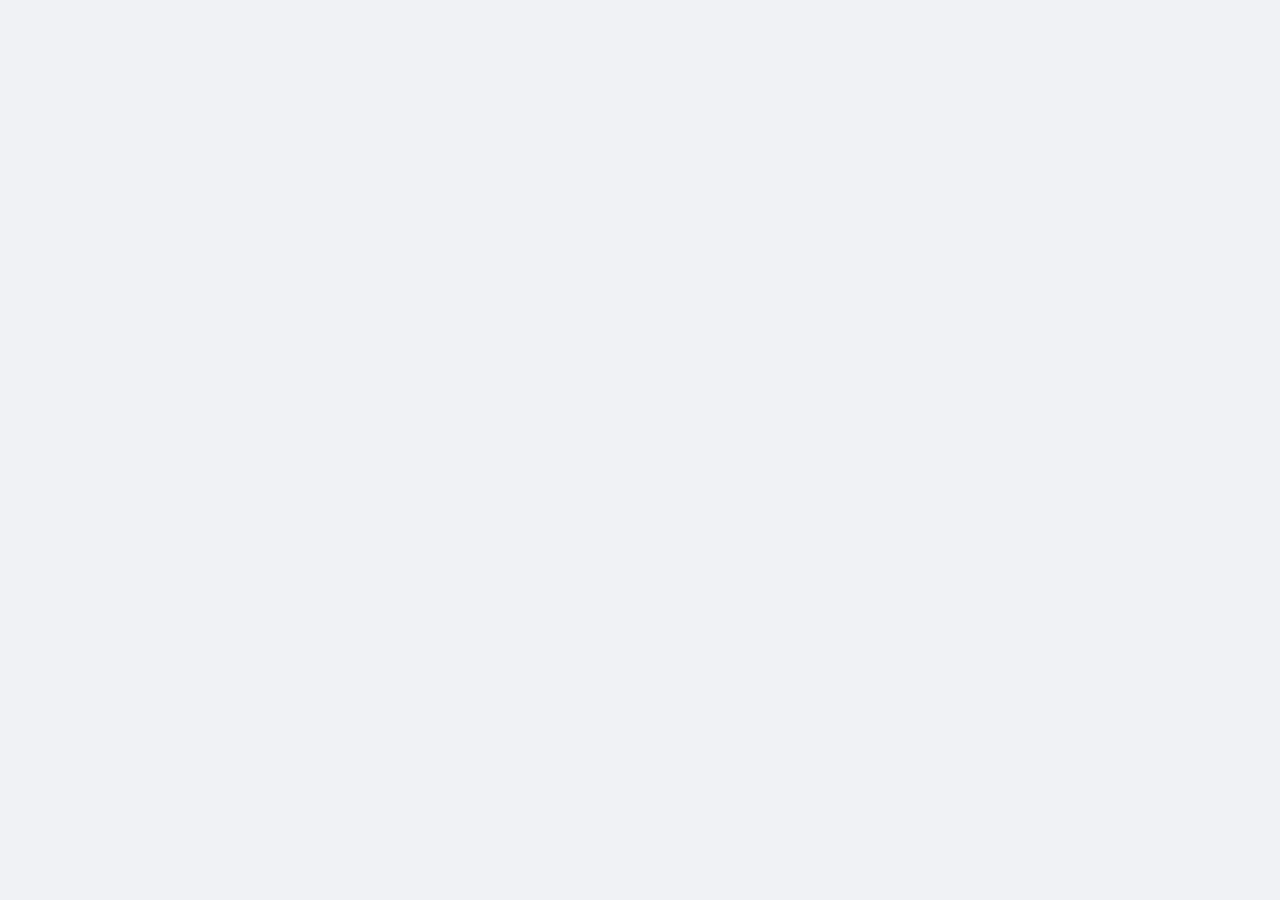
==== commit e362f85e: "feat: 新增账单退款对账看板应用" ====
--- a/index.html
+++ b/index.html
@@ -4,1205 +4,22 @@
 <meta charset="UTF-8">
 <meta name="viewport" content="width=device-width, initial-scale=1.0">
 <title>账单退款对账看板</title>
-<style>
-    * { box-sizing: border-box; margin: 0; padding: 0; }
-    body {
-        font-family: -apple-system, BlinkMacSystemFont, "Segoe UI", "PingFang SC", "Microsoft YaHei", sans-serif;
-        background: #f0f2f5;
-        color: #1f2937;
-        padding: 24px;
-        line-height: 1.6;
-    }
-    h1 {
-        font-size: 24px;
-        font-weight: 600;
-        margin-bottom: 12px;
-        color: #111827;
-    }
-    h2 {
-        font-size: 18px;
-        font-weight: 600;
-        margin-bottom: 16px;
-        color: #374151;
-        border-left: 4px solid #3b82f6;
-        padding-left: 12px;
-    }
-    .card {
-        background: #fff;
-        border-radius: 12px;
-        box-shadow: 0 1px 3px rgba(0,0,0,0.08), 0 1px 2px rgba(0,0,0,0.06);
-        padding: 24px;
-        margin-bottom: 24px;
-    }
-
-    /* ====== 文件上传区 ====== */
-    .upload-card {
-        background: linear-gradient(135deg, #eff6ff, #f0fdf4);
-        border: 2px dashed #3b82f6;
-        border-radius: 12px;
-        padding: 28px;
-        text-align: center;
-        margin-bottom: 24px;
-        transition: all 0.2s;
-    }
-    .upload-card:hover {
-        border-color: #2563eb;
-        background: linear-gradient(135deg, #dbeafe, #dcfce7);
-    }
-    .upload-card.has-files {
-        border-style: solid;
-        border-color: #059669;
-        background: linear-gradient(135deg, #ecfdf5, #f0fdf4);
-    }
-    .upload-title {
-        font-size: 18px;
-        font-weight: 600;
-        color: #1e40af;
-        margin-bottom: 6px;
-    }
-    .upload-subtitle {
-        font-size: 13px;
-        color: #64748b;
-        margin-bottom: 14px;
-    }
-    .file-input-wrapper {
-        position: relative;
-        display: inline-block;
-    }
-    .file-input-wrapper input[type="file"] {
-        position: absolute;
-        width: 100%;
-        height: 100%;
-        top: 0; left: 0;
-        opacity: 0;
-        cursor: pointer;
-    }
-    .upload-btn {
-        display: inline-block;
-        padding: 12px 28px;
-        background: linear-gradient(135deg, #3b82f6, #1d4ed8);
-        color: #fff;
-        border: none;
-        border-radius: 8px;
-        font-size: 15px;
-        font-weight: 600;
-        cursor: pointer;
-        transition: all 0.2s;
-    }
-    .upload-btn:hover {
-        transform: translateY(-1px);
-        box-shadow: 0 4px 12px rgba(59,130,246,0.3);
-    }
-    .file-list {
-        margin-top: 14px;
-        font-size: 13px;
-        color: #374151;
-    }
-    .file-list .file-item {
-        padding: 4px 0;
-        color: #059669;
-    }
-    .upload-tip {
-        margin-top: 10px;
-        font-size: 12px;
-        color: #94a3b8;
-    }
-    .refresh-btn {
-        margin-left: 10px;
-        padding: 10px 20px;
-        background: #fff;
-        color: #3b82f6;
-        border: 2px solid #3b82f6;
-        border-radius: 8px;
-        font-size: 14px;
-        font-weight: 600;
-        cursor: pointer;
-        transition: all 0.2s;
-    }
-    .refresh-btn:hover { background: #eff6ff; }
-
-    .kpi-grid {
-        display: grid;
-        grid-template-columns: repeat(auto-fit, minmax(180px, 1fr));
-        gap: 16px;
-        margin-bottom: 24px;
-    }
-    .kpi-box {
-        background: linear-gradient(135deg, #f8fafc, #eef2ff);
-        border-radius: 10px;
-        padding: 18px 20px;
-        border: 1px solid #e2e8f0;
-    }
-    .kpi-label {
-        font-size: 13px;
-        color: #64748b;
-        margin-bottom: 6px;
-    }
-    .kpi-value {
-        font-size: 24px;
-        font-weight: 700;
-        color: #1e293b;
-        font-variant-numeric: tabular-nums;
-    }
-    .kpi-value.highlight { color: #2563eb; }
-    .kpi-value.refund { color: #dc2626; }
-    .kpi-value.actual { color: #059669; }
-    .kpi-value.muted { color: #64748b; font-size: 18px; }
-    .download-btn {
-        display: block;
-        width: 100%;
-        margin-top: 10px;
-        padding: 10px 16px;
-        background: linear-gradient(135deg, #059669, #047857);
-        color: #fff;
-        border: none;
-        border-radius: 8px;
-        font-size: 14px;
-        font-weight: 600;
-        cursor: pointer;
-        transition: all 0.2s;
-    }
-    .download-btn:hover {
-        background: linear-gradient(135deg, #047857, #065f46);
-        transform: translateY(-1px);
-        box-shadow: 0 4px 12px rgba(5,150,105,0.3);
-    }
-
-    table {
-        width: 100%;
-        border-collapse: collapse;
-        font-size: 14px;
-    }
-    .main-table { table-layout: auto; }
-    .daily-table { table-layout: fixed; }
-    .main-table th.amount, .main-table td.amount { text-align: right; }
-    thead th {
-        background: #f1f5f9;
-        color: #475569;
-        font-weight: 600;
-        text-align: left;
-        padding: 12px 14px;
-        border-bottom: 2px solid #e2e8f0;
-        white-space: nowrap;
-    }
-    .daily-table thead th, .main-table thead th {
-        position: sticky;
-        top: 0;
-        z-index: 10;
-        background: #f1f5f9;
-        box-shadow: 0 2px 4px rgba(0, 0, 0, 0.06);
-    }
-
-    .source-tabs {
-        display: flex;
-        gap: 10px;
-        flex-wrap: wrap;
-        margin-bottom: 18px;
-    }
-    .source-tab {
-        padding: 9px 22px;
-        background: #fff;
-        border: 1px solid #e2e8f0;
-        border-radius: 999px;
-        font-size: 14px;
-        font-weight: 500;
-        color: #475569;
-        cursor: pointer;
-        transition: all 0.2s;
-    }
-    .source-tab:hover {
-        border-color: #3b82f6;
-        color: #2563eb;
-    }
-    .source-tab.active {
-        background: linear-gradient(135deg, #2563eb, #1d4ed8);
-        border-color: #2563eb;
-        color: #fff;
-        box-shadow: 0 2px 8px rgba(37, 99, 235, 0.3);
-    }
-    .table-wrap { overflow-x: visible; }
-    tbody td {
-        padding: 10px 14px;
-        border-bottom: 1px solid #f1f5f9;
-    }
-    tbody tr:hover { background: #f8fafc; }
-    .order-row { cursor: pointer; }
-    .order-id { font-family: "SF Mono", Monaco, Consolas, monospace; font-size: 13px; color: #1e40af; }
-    .amount { text-align: right; font-variant-numeric: tabular-nums; }
-    .refund-color { color: #dc2626; }
-    .actual-color { color: #059669; font-weight: 600; }
-    .type-consume { color: #2563eb; font-weight: 600; }
-    .type-refund { color: #dc2626; font-weight: 600; }
-    .expand-btn {
-        display: inline-block;
-        width: 20px;
-        height: 20px;
-        line-height: 20px;
-        text-align: center;
-        cursor: pointer;
-        font-size: 10px;
-        color: #94a3b8;
-        user-select: none;
-        transition: transform 0.2s;
-    }
-    .expand-btn.open { transform: rotate(180deg); }
-    .inner-indent { border-bottom: 1px solid #f1f5f9; background: #fafbfc; }
-    .inner-table { width: 100%; margin: 0; box-shadow: none; background: #fafbfc; }
-    .inner-table th { background: #e2e8f0; font-size: 12px; padding: 6px 10px; text-align: left; border-bottom: 1px solid #cbd5e1; }
-    .inner-table td { padding: 6px 10px; font-size: 12px; border-bottom: 1px dashed #e2e8f0; background: #fafbfc; overflow: hidden; text-overflow: ellipsis; white-space: nowrap; }
-    .detail-row td { padding: 6px 10px; font-size: 12px; color: #64748b; }
-
-    .filter-select {
-        display: block;
-        width: 100%;
-        margin-top: 4px;
-        padding: 4px 6px;
-        font-size: 12px;
-        color: #334155;
-        background: #fff;
-        border: 1px solid #cbd5e1;
-        border-radius: 6px;
-        cursor: pointer;
-        outline: none;
-    }
-    .filter-select:focus { border-color: #3b82f6; }
-    .filter-count { font-size: 12px; color: #64748b; font-weight: 400; margin-left: 8px; }
-
-    .chart-modal {
-        display: none;
-        position: fixed;
-        top: 0; left: 0;
-        width: 100%; height: 100%;
-        background: rgba(0, 0, 0, 0.5);
-        z-index: 1000;
-        justify-content: center;
-        align-items: center;
-    }
-    .chart-modal.show { display: flex; }
-    .chart-modal-box {
-        background: #fff;
-        border-radius: 12px;
-        width: min(960px, 94vw);
-        height: min(600px, 86vh);
-        box-shadow: 0 20px 60px rgba(0,0,0,0.3);
-        display: flex;
-        flex-direction: column;
-        overflow: hidden;
-    }
-    .chart-modal-header {
-        padding: 16px 20px;
-        border-bottom: 1px solid #e2e8f0;
-        display: flex;
-        justify-content: space-between;
-        align-items: center;
-    }
-    .chart-modal-title { font-size: 16px; font-weight: 600; color: #1e293b; }
-    .chart-modal-close {
-        background: none; border: none; font-size: 20px; cursor: pointer; color: #64748b;
-        padding: 4px 10px; border-radius: 6px; transition: background 0.15s;
-    }
-    .chart-modal-close:hover { background: #f1f5f9; color: #1e293b; }
-    .chart-modal-body { flex: 1; padding: 16px; min-height: 0; }
-    #chart-container { width: 100%; height: 100%; }
-
-    /* 版本信息 */
-    .version-badge {
-        display: inline-block;
-        margin-left: 12px;
-        padding: 3px 10px;
-        background: #e2e8f0;
-        color: #64748b;
-        font-size: 12px;
-        border-radius: 999px;
-        font-weight: 500;
-    }
-
-    @media (max-width: 768px) {
-        body { padding: 12px; }
-        .card { padding: 16px; }
-        table { font-size: 12px; }
-        thead th, tbody td { padding: 8px 6px; }
-        .table-wrap { overflow-x: auto; }
-    }
-</style>
+<link rel="stylesheet" href="src/style.css">
 </head>
 <body>
-<h1>📊 账单退款对账看板<span class="version-badge" id="version-badge">v1.0</span></h1>
+<!-- Vue 挂载点 -->
+<div id="app"></div>
 
-<!-- 文件上传区 -->
-<div class="upload-card" id="upload-card">
-    <div class="upload-title">📂 选择账单 Excel 文件</div>
-    <div class="upload-subtitle">支持同时上传多个文件，页面内完成计算，数据不会上传到任何服务器</div>
-    <div style="margin:12px 0;">
-        <span class="file-input-wrapper">
-            <button class="upload-btn" onclick="document.getElementById('file-input').click()">选择 Excel 文件</button>
-            <input type="file" id="file-input" multiple accept=".xlsx,.xls" />
-        </span>
-        <button class="refresh-btn" id="refresh-btn" style="display:none;" onclick="clearAndReselect()">重新选择</button>
-    </div>
-    <div class="file-list" id="file-list"></div>
-    <div class="upload-tip">上传后点击浏览器刷新即可获取最新版本更新 ✅</div>
-</div>
+<!-- 第三方库（本地） -->
+<script src="assets/xlsx.full.min.js"></script>
+<script src="assets/echarts.min.js"></script>
+<!-- Vue 3 CDN -->
+<script src="https://unpkg.com/vue@3/dist/vue.global.prod.js"></script>
 
-<!-- 数据源切换标签栏 -->
-<div class="source-tabs" id="source-tabs" style="display:none;"></div>
-
-<!-- 面板容器 -->
-<div id="panels"></div>
-
-<!-- SheetJS 本地 -->
-<script src="assets/xlsx.full.min.js"></script>
-<!-- ECharts 本地 -->
-<script src="assets/echarts.min.js"></script>
-
-<script>
-/* ============================================================
- *  常量定义（对应 process.py）
- * ============================================================ */
-
-/** 必需的列名，Excel 表头必须包含 */
-const REQUIRED_COLUMNS = ['订单', '交易类型', '交易金额(个)', '状态', '资金操作人', '时间'];
-
-/** 金额列别名：不同导出版本可能叫「交易金额(个)」或「交易金额(元)」 */
-const COLUMN_ALIASES = {
-    '交易金额(个)': ['交易金额(个)', '交易金额(元)']
-};
-
-/** 退款类型名称集合 */
-const REFUND_TYPES = new Set(['退豆', '退还']);
-
-/** 充值类型名称集合 */
-const RECHARGE_TYPES = new Set(['充值']);
-
-/* ============================================================
- *  辅助函数
- * ============================================================ */
-
-/**
- * 金额格式化：千分位分隔 + 固定两位小数
- * @param {number} value - 金额数值
- * @returns {string} 格式化后的金额，如 "296,554.28"
- */
-function fmt_money(value) {
-    const num = Number(value) || 0;
-    return num.toLocaleString('zh-CN', { minimumFractionDigits: 2, maximumFractionDigits: 2 });
-}
-
-/**
- * 从订单号中提取 Unix 时间戳并转本地日期
- * 订单号格式：1793116800_654400，前面 10 位是秒级 Unix 时间戳
- * @param {string} orderId - 基础订单号（不含"退款"后缀）
- * @returns {string} YYYY-MM-DD 日期字符串，解析失败返回 "未知"
- */
-function get_date_from_order(orderId) {
-    try {
-        const ts = parseInt(String(orderId).split('_')[0], 10);
-        if (isNaN(ts)) return '未知';
-        // 毫秒级时间戳（13位）转秒
-        const seconds = ts > 1e12 ? ts / 1000 : ts;
-        const d = new Date(seconds * 1000);
-        const y = d.getFullYear();
-        const m = String(d.getMonth() + 1).padStart(2, '0');
-        const day = String(d.getDate()).padStart(2, '0');
-        return `${y}-${m}-${day}`;
-    } catch (e) {
-        return '未知';
-    }
-}
-
-/**
- * 数值转整数分（避免浮点累加误差），内部计算用整数
- * @param {*} val - 任意值，尝试转数字再取整
- * @returns {number} 乘以 100 后的整数
- */
-function toCents(val) {
-    const num = parseFloat(String(val).replace(/,/g, ''));
-    return Math.round((isNaN(num) ? 0 : num) * 100);
-}
-
-/* ============================================================
- *  Excel 解析
- * ============================================================ */
-
-/**
- * 读取单个 Excel 文件，找到包含必需列的工作表并清洗数据
- * @param {File} file - HTML File 对象
- * @returns {Promise<Array>} 清洗后的行数组，每行是一个对象；找不到可用表时返回 []
- */
-async function loadExcelData(file) {
-    return new Promise((resolve) => {
-        const reader = new FileReader();
-        reader.onload = function(e) {
-            try {
-                const data = new Uint8Array(e.target.result);
-                const workbook = XLSX.read(data, { type: 'array', cellDates: true });
-
-                let df = null;
-                for (const sheetName of workbook.SheetNames) {
-                    const sheet = workbook.Sheets[sheetName];
-                    // 读成对象数组，第一行作为表头
-                    const rows = XLSX.utils.sheet_to_json(sheet, { defval: '' });
-                    if (!rows.length) continue;
-
-                    // 统一别名列名（如 交易金额(元) -> 交易金额(个)）
-                    const renamed = rows.map(row => {
-                        const newRow = {};
-                        for (const [canon, aliases] of Object.entries(COLUMN_ALIASES)) {
-                            for (const alias of aliases) {
-                                if (alias in row) {
-                                    newRow[canon] = row[alias];
-                                    break;
-                                }
-                            }
-                        }
-                        // 复制其他非别名列
-                        for (const [k, v] of Object.entries(row)) {
-                            const matched = Object.values(COLUMN_ALIASES).some(a => a.includes(k));
-                            if (!matched) newRow[k] = v;
-                        }
-                        return newRow;
-                    });
-
-                    // 检查必需列是否都存在
-                    const headers = Object.keys(renamed[0]);
-                    const missing = REQUIRED_COLUMNS.filter(c => !headers.includes(c));
-                    if (!missing.length) {
-                        df = renamed;
-                        break;
-                    }
-                }
-
-                if (!df) { resolve([]); return; }
-
-                // 清洗：只保留有效数据行 + 金额转整数分
-                const cleaned = [];
-                for (const row of df) {
-                    const order = String(row['订单'] || '').trim();
-                    const tradeType = String(row['交易类型'] || '').trim();
-                    if (!order || !tradeType) continue;
-
-                    const cents = toCents(row['交易金额(个)']);
-                    if (cents === 0 && parseFloat(row['交易金额(个)']) === 0) {
-                        // 金额为 0 跳过（可能是空行）
-                        if (!row['交易金额(个)']) continue;
-                    }
-
-                    // 时间：XLSX cellDates 已返回 Date 对象，否则尝试解析
-                    let timeStr = '';
-                    if (row['时间']) {
-                        const d = row['时间'] instanceof Date ? row['时间'] : new Date(row['时间']);
-                        if (!isNaN(d.getTime())) {
-                            const hh = String(d.getHours()).padStart(2, '0');
-                            const mm = String(d.getMinutes()).padStart(2, '0');
-                            timeStr = `${d.getFullYear()}-${String(d.getMonth()+1).padStart(2,'0')}-${String(d.getDate()).padStart(2,'0')} ${hh}:${mm}`;
-                        }
-                    }
-
-                    cleaned.push({
-                        订单: order,
-                        交易类型: tradeType,
-                        '交易金额(个)': cents,   // 单位：分
-                        状态: String(row['状态'] || '').trim(),
-                        资金操作人: String(row['资金操作人'] || '').trim(),
-                        时间: timeStr
-                    });
-                }
-
-                resolve(cleaned);
-            } catch (err) {
-                console.error('读取 Excel 失败:', err);
-                resolve([]);
-            }
-        };
-        reader.readAsArrayBuffer(file);
-    });
-}
-
-/* ============================================================
- *  数据处理（移植自 process.py 的核心逻辑）
- * ============================================================ */
-
-/**
- * 匹配所有消费订单及其退款
- * 规则与 process.py 完全一致：
- * - 退款单号以"退款"结尾，去掉后缀后匹配消费订单
- * - 同一基础订单号的多笔消费和退款分别累加
- * - 日期归属：用订单号里的 Unix 时间戳转本地日期
- * @param {Array} df - 清洗后的行数组
- * @returns {Array} 订单净额列表
- */
-function match_refund_orders(df) {
-    const consumeMap = {};  // baseOrder -> [rows]
-    const refundMap = {};   // baseOrder -> [rows]
-
-    for (const row of df) {
-        const orderId = row['订单'];
-        const tradeType = row['交易类型'];
-
-        if (orderId.endsWith('退款')) {
-            const baseOrder = orderId.slice(0, -2);
-            if (REFUND_TYPES.has(tradeType)) {
-                (refundMap[baseOrder] = refundMap[baseOrder] || []).push(row);
-            }
-        } else {
-            if (tradeType === '消费') {
-                (consumeMap[orderId] = consumeMap[orderId] || []).push(row);
-            }
-        }
-    }
-
-    const allBaseOrders = new Set([...Object.keys(consumeMap), ...Object.keys(refundMap)]);
-    const matched = [];
-
-    for (const baseOrder of allBaseOrders) {
-        const consumeRows = consumeMap[baseOrder] || [];
-        const refundRows = refundMap[baseOrder] || [];
-
-        let consumeTotal = 0, refundTotal = 0;
-        consumeRows.forEach(r => consumeTotal += r['交易金额(个)']);
-        refundRows.forEach(r => refundTotal += r['交易金额(个)']);
-        const actualCost = consumeTotal - refundTotal;
-
-        const orderDate = get_date_from_order(baseOrder);
-
-        // 收集操作人（去重）
-        const opSet = new Set();
-        [...consumeRows, ...refundRows].forEach(r => {
-            if (r['资金操作人']) opSet.add(r['资金操作人']);
-        });
-
-        // 明细交易记录（按时间排序）
-        const details = [];
-        consumeRows.forEach(r => {
-            details.push({
-                时间: r['时间'],
-                类型: '消费',
-                金额: r['交易金额(个)'],
-                操作人: r['资金操作人'],
-                状态: r['状态']
-            });
-        });
-        refundRows.forEach(r => {
-            details.push({
-                时间: r['时间'],
-                类型: r['交易类型'],
-                金额: r['交易金额(个)'],
-                操作人: r['资金操作人'],
-                状态: r['状态']
-            });
-        });
-        details.sort((a, b) => a['时间'].localeCompare(b['时间']));
-
-        matched.push({
-            订单号: baseOrder,
-            日期: orderDate,
-            消费总额: consumeTotal,
-            退款总额: refundTotal,
-            实际支出: actualCost,
-            操作人: [...opSet].join('、'),
-            消费笔数: consumeRows.length,
-            退款笔数: refundRows.length,
-            明细: details
-        });
-    }
-
-    // 按日期倒序
-    matched.sort((a, b) => b['日期'].localeCompare(a['日期']));
-    return matched;
-}
-
-/**
- * 按日期汇总充值交易金额（充值不参与消费/退款净额计算，但在日汇总表单独列出）
- * @param {Array} df - 清洗后的行数组
- * @returns {Object} 日期 -> 金额(分) 的字典
- */
-function aggregate_recharge(df) {
-    const daily = {};
-    for (const row of df) {
-        if (!RECHARGE_TYPES.has(row['交易类型'])) continue;
-        const orderId = row['订单'];
-        let orderDate = get_date_from_order(orderId);
-        // 充值订单号可能是占位词，回退用时间列
-        if (orderDate === '未知' && row['时间']) {
-            orderDate = row['时间'].slice(0, 10);
-        }
-        daily[orderDate] = (daily[orderDate] || 0) + row['交易金额(个)'];
-    }
-    return daily;
-}
-
-/**
- * 构建汇总看板数据：总体统计 + 按日期汇总
- * @param {Array} matched - match_refund_orders 的返回值
- * @param {Object} rechargeDaily - aggregate_recharge 的返回值
- * @returns {Object} 汇总数据
- */
-function build_summary(matched, rechargeDaily) {
-    let totalConsume = 0, totalRefund = 0;
-    let totalConsumeTx = 0, totalRefundTx = 0;
-    let refundedOrders = 0, pureConsumeOrders = 0;
-
-    matched.forEach(m => {
-        totalConsume += m['消费总额'];
-        totalRefund += m['退款总额'];
-        totalConsumeTx += m['消费笔数'];
-        totalRefundTx += m['退款笔数'];
-        if (m['退款笔数'] > 0) refundedOrders++;
-        else if (m['消费笔数'] > 0) pureConsumeOrders++;
-    });
-
-    const totalActual = totalConsume - totalRefund;
-    const totalRecharge = Object.values(rechargeDaily).reduce((s, v) => s + v, 0);
-
-    // 收集所有日期
-    const allDates = new Set([
-        ...matched.map(m => m['日期']),
-        ...Object.keys(rechargeDaily)
-    ]);
-
-    // 按日期汇总
-    const dailyMap = {};
-    allDates.forEach(d => {
-        dailyMap[d] = { 消费总额: 0, 退款总额: 0, 实际支出: 0, 充值总额: 0, 订单数: 0 };
-    });
-    matched.forEach(m => {
-        const d = m['日期'];
-        dailyMap[d]['消费总额'] += m['消费总额'];
-        dailyMap[d]['退款总额'] += m['退款总额'];
-        dailyMap[d]['实际支出'] += m['实际支出'];
-        dailyMap[d]['订单数']++;
-    });
-    Object.entries(rechargeDaily).forEach(([d, amt]) => {
-        if (!dailyMap[d]) dailyMap[d] = { 消费总额: 0, 退款总额: 0, 实际支出: 0, 充值总额: 0, 订单数: 0 };
-        dailyMap[d]['充值总额'] += amt;
-    });
-
-    // 倒序排列
-    const dailyList = Object.entries(dailyMap)
-        .map(([d, v]) => ({ 日期: d, ...v }))
-        .sort((a, b) => b['日期'].localeCompare(a['日期']));
-
-    const refundRate = totalConsume > 0 ? ((totalRefund / totalConsume) * 100).toFixed(2) + '%' : '0%';
-
-    return {
-        '总体': {
-            '订单总数': matched.length,
-            '有退款订单数': refundedOrders,
-            '全额消费订单数': pureConsumeOrders,
-            '消费总笔数': totalConsumeTx,
-            '退款总笔数': totalRefundTx,
-            '充值总金额': totalRecharge,
-            '消费总金额': totalConsume,
-            '退款总金额': totalRefund,
-            '实际支出总计': totalActual,
-            '退款率': refundRate
-        },
-        '按日期': dailyList
-    };
-}
-
-/* ============================================================
- *  渲染逻辑（生成 DOM）
- * ============================================================ */
-
-/**
- * 把整数"分"转回"元"（用于显示和导出）
- * @param {number} cents - 整数，单位分
- * @returns {number} 单位元的浮点数
- */
-function toYuan(cents) { return Number((cents / 100).toFixed(2)); }
-
-/**
- * 渲染所有数据源的面板
- * @param {Array} datasets - [{ name, file, matched, summary }]
- */
-function renderAll(datasets) {
-    const tabsEl = document.getElementById('source-tabs');
-    const panelsEl = document.getElementById('panels');
-    tabsEl.style.display = datasets.length > 1 ? 'flex' : 'none';
-    tabsEl.innerHTML = '';
-    panelsEl.innerHTML = '';
-
-    datasets.forEach((ds, i) => {
-        // 数据源标签
-        const tab = document.createElement('button');
-        tab.className = 'source-tab' + (i === 0 ? ' active' : '');
-        tab.textContent = ds.name;
-        tab.onclick = () => switchSource(i);
-        tabsEl.appendChild(tab);
-
-        // 面板
-        const panel = renderPanel(ds, i);
-        panel.style.display = i === 0 ? 'block' : 'none';
-        panelsEl.appendChild(panel);
-    });
-}
-
-/**
- * 渲染单个数据源面板
- * @param {Object} ds - 数据源对象
- * @param {number} idx - 面板索引
- * @returns {HTMLElement} 面板 DOM
- */
-function renderPanel(ds, idx) {
-    const matched = ds.matched;
-    const summary = ds.summary;
-    const nowStr = new Date().toLocaleString('zh-CN', { hour12: false });
-    const sourceInfo = `数据来源：${ds.file}　|　生成时间：${nowStr}`;
-
-    const panel = document.createElement('div');
-    panel.className = 'source-panel';
-    panel.dataset.source = ds.name;
-
-    // 明细表筛选选项
-    const filterDates = [...new Set(matched.map(m => m['日期']))].sort().reverse();
-    const filterOps = [...new Set(matched.flatMap(m => m['操作人'].split('、').filter(Boolean)))].sort();
-    const dateOptions = '<option value="">全部日期</option>' + filterDates.map(v => `<option value="${v}">${v}</option>`).join('');
-    const opOptions = '<option value="">全部操作人</option>' + filterOps.map(v => `<option value="${v}">${v}</option>`).join('');
-
-    // 明细表
-    const detailRowsHtml = matched.map(m => {
-        const detailItems = m['明细'].map(d => `
-                <tr class="detail-row">
-                    <td>${d['时间']}</td>
-                    <td class="${d['类型'] === '消费' ? 'type-consume' : 'type-refund'}">${d['类型']}</td>
-                    <td class="amount">${fmt_money(toYuan(d['金额']))}</td>
-                    <td>${d['操作人']}</td>
-                    <td>${d['状态']}</td>
-                </tr>`).join('');
-
-        return `
-            <tr class="order-row" data-date="${m['日期']}" data-ops="${m['操作人']}">
-                <td class="expand-cell"><span class="expand-btn" onclick="toggleDetail(this)">▼</span></td>
-                <td class="order-id">${m['订单号']}</td>
-                <td>${m['日期']}</td>
-                <td>${m['操作人']}</td>
-                <td class="amount">${fmt_money(toYuan(m['消费总额']))}</td>
-                <td class="amount refund-color">${fmt_money(toYuan(m['退款总额']))}</td>
-                <td class="amount actual-color">${fmt_money(toYuan(m['实际支出']))}</td>
-            </tr>
-            <tr class="detail-container" style="display:none;">
-                <td class="inner-indent"></td>
-                <td class="inner-indent"></td>
-                <td class="inner-indent"></td>
-                <td colspan="4" style="padding:0;">
-                    <table class="inner-table">
-                        <colgroup>
-                            <col style="width:22%;">
-                            <col style="width:14%;">
-                            <col style="width:16%;">
-                            <col style="width:16%;">
-                            <col style="width:32%;">
-                        </colgroup>
-                        <thead>
-                            <tr>
-                                <th>时间</th>
-                                <th>类型</th>
-                                <th class="amount">交易金额(个)</th>
-                                <th>操作人</th>
-                                <th>状态</th>
-                            </tr>
-                        </thead>
-                        <tbody>${detailItems}</tbody>
-                    </table>
-                </td>
-            </tr>`;
-    }).join('');
-
-    // 日汇总表
-    const dailyRowsHtml = summary['按日期'].map(d => `
-            <tr>
-                <td>${d['日期']}</td>
-                <td>${d['订单数']}</td>
-                <td class="amount">${fmt_money(toYuan(d['充值总额']))}</td>
-                <td class="amount">${fmt_money(toYuan(d['消费总额']))}</td>
-                <td class="amount refund-color">${fmt_money(toYuan(d['退款总额']))}</td>
-                <td class="amount actual-color">${fmt_money(toYuan(d['实际支出']))}</td>
-            </tr>`).join('');
-
-    const t = summary['总体'];
-
-    panel.innerHTML = `
-<div style="margin-bottom:16px; font-size:13px; color:#64748b;">${sourceInfo}</div>
-
-<!-- 总体看板 -->
-<div class="card">
-    <h2>📈 总体看板</h2>
-    <div class="kpi-grid">
-        <div class="kpi-box">
-            <div class="kpi-label">订单总数</div>
-            <div class="kpi-value highlight">${t['订单总数']}</div>
-            <div class="kpi-value muted">${t['有退款订单数']}笔有退款 / ${t['全额消费订单数']}笔全额消费</div>
-        </div>
-        <div class="kpi-box">
-            <div class="kpi-label">充值总金额</div>
-            <div class="kpi-value">${fmt_money(toYuan(t['充值总金额']))}</div>
-        </div>
-        <div class="kpi-box">
-            <div class="kpi-label">消费总金额</div>
-            <div class="kpi-value highlight">${fmt_money(toYuan(t['消费总金额']))}</div>
-        </div>
-        <div class="kpi-box">
-            <div class="kpi-label">退款总金额</div>
-            <div class="kpi-value refund">${fmt_money(toYuan(t['退款总金额']))}</div>
-        </div>
-        <div class="kpi-box">
-            <div class="kpi-label">实际支出总计</div>
-            <div class="kpi-value actual">${fmt_money(toYuan(t['实际支出总计']))}</div>
-        </div>
-        <div class="kpi-box" style="background:linear-gradient(135deg,#ecfdf5,#d1fae5);">
-            <div class="kpi-label">📊 数据操作</div>
-            <button onclick="downloadExcel(${idx})" class="download-btn" style="margin-top:8px;">下载汇总表</button>
-            <button onclick="openChart(${idx})" class="download-btn" style="margin-top:8px;background:linear-gradient(135deg,#3b82f6,#1d4ed8);">查看图表</button>
-        </div>
-    </div>
-
-    <!-- 按日期汇总 -->
-    <h2 style="margin-top: 28px;">📅 按日期汇总</h2>
-    <div class="table-wrap">
-    <table class="daily-table">
-        <thead>
-            <tr>
-                <th>时间</th>
-                <th>订单数</th>
-                <th class="amount">充值总额</th>
-                <th class="amount">消费总额</th>
-                <th class="amount">退款总额</th>
-                <th class="amount">实际支出</th>
-            </tr>
-        </thead>
-        <tbody>${dailyRowsHtml}
-            <tr style="background:#f1f5f9;font-weight:700;border-top:2px solid #cbd5e1;">
-                <td>总计</td>
-                <td>${t['订单总数']}</td>
-                <td class="amount">${fmt_money(toYuan(t['充值总金额']))}</td>
-                <td class="amount">${fmt_money(toYuan(t['消费总金额']))}</td>
-                <td class="amount refund-color">${fmt_money(toYuan(t['退款总金额']))}</td>
-                <td class="amount actual-color">${fmt_money(toYuan(t['实际支出总计']))}</td>
-            </tr>
-        </tbody>
-    </table>
-    </div>
-</div>
-
-<!-- 明细表 -->
-<div class="card">
-    <h2>📋 订单明细（点击展开交易详情）<span class="filter-count" id="filter-count-${idx}"></span></h2>
-    <div class="table-wrap">
-    <table class="main-table">
-        <colgroup>
-            <col style="width:36px;">
-            <col style="width:24%;">
-            <col style="width:13%;">
-            <col style="width:15%;">
-            <col style="width:16%;">
-            <col style="width:16%;">
-            <col style="width:16%;">
-        </colgroup>
-        <thead>
-            <tr>
-                <th></th>
-                <th>订单号</th>
-                <th>日期
-                    <select class="filter-select" id="filter-date-${idx}" onchange="filterOrders(${idx})">
-                        ${dateOptions}
-                    </select>
-                </th>
-                <th>操作人
-                    <select class="filter-select" id="filter-op-${idx}" onchange="filterOrders(${idx})">
-                        ${opOptions}
-                    </select>
-                </th>
-                <th class="amount">消费总额</th>
-                <th class="amount">退款总额</th>
-                <th class="amount">实际支出</th>
-            </tr>
-        </thead>
-        <tbody id="order-tbody-${idx}">${detailRowsHtml}</tbody>
-    </table>
-    </div>
-</div>
-`;
-
-    // 初始化筛选计数
-    setTimeout(() => filterOrders(idx), 0);
-    return panel;
-}
-
-/* ============================================================
- *  前端交互（从 process.py 的 HTML 直接移植）
- * ============================================================ */
-
-/** 展开/收起订单明细 */
-function toggleDetail(btn) {
-    const row = btn.closest('.order-row');
-    const nextRow = row.nextElementSibling;
-    const isOpen = nextRow.style.display !== 'none';
-    btn.classList.toggle('open');
-    nextRow.style.display = isOpen ? 'none' : 'table-row';
-}
-
-/** 切换数据源面板 */
-function switchSource(idx) {
-    document.querySelectorAll('.source-panel').forEach((p, i) => {
-        p.style.display = i === idx ? 'block' : 'none';
-    });
-    document.querySelectorAll('.source-tab').forEach((b, i) => {
-        b.classList.toggle('active', i === idx);
-    });
-    filterOrders(idx);
-}
-
-/** 按日期/操作人筛选订单 */
-function filterOrders(idx) {
-    const dateVal = document.getElementById('filter-date-' + idx).value;
-    const opVal = document.getElementById('filter-op-' + idx).value;
-    const rows = document.querySelectorAll('#order-tbody-' + idx + ' .order-row');
-    let visible = 0;
-    rows.forEach(row => {
-        const matchDate = !dateVal || row.dataset.date === dateVal;
-        const ops = (row.dataset.ops || '').split('、');
-        const matchOp = !opVal || ops.includes(opVal);
-        const show = matchDate && matchOp;
-        row.style.display = show ? '' : 'none';
-        const detailRow = row.nextElementSibling;
-        if (detailRow && detailRow.classList.contains('detail-container')) {
-            detailRow.style.display = 'none';
-            const btn = row.querySelector('.expand-btn');
-            if (btn) btn.classList.remove('open');
-        }
-        if (show) visible++;
-    });
-    const counter = document.getElementById('filter-count-' + idx);
-    if (counter) counter.textContent = visible + ' / ' + rows.length + ' 单';
-}
-
-/** 导出当前面板的每日汇总表为 Excel */
-function downloadExcel(idx) {
-    const panel = document.getElementById('panels').querySelector('.source-panel[style*="display: block"]') ||
-                  document.querySelectorAll('.source-panel')[idx];
-    if (!panel) return;
-    // 直接按 idx 找
-    const panels = document.querySelectorAll('.source-panel');
-    const targetPanel = panels[idx];
-    const table = targetPanel.querySelector('.daily-table');
-    const sourceName = targetPanel.dataset.source || '';
-    const rows = table.querySelectorAll('tbody tr');
-
-    const data = [];
-    for (let i = 0; i < rows.length; i++) {
-        const cells = rows[i].querySelectorAll('td');
-        const label = cells[0].textContent.trim();
-        if (label === '总计') continue;
-        const row = [label];
-        for (let c = 1; c <= 5; c++) {
-            const str = cells[c].textContent.trim().replace(/,/g, '');
-            row.push(parseFloat(str) || 0);
-        }
-        data.push(row);
-    }
-    const totals = ['总计', 0, 0, 0, 0, 0];
-    data.forEach(r => {
-        for (let c = 1; c <= 5; c++) totals[c] = Math.round((totals[c] + r[c]) * 100) / 100;
-    });
-    data.push(totals);
-
-    const sheetData = [['时间', '订单数', '充值总额', '消费总额', '退款总额', '实际支出'], ...data];
-    const ws = XLSX.utils.aoa_to_sheet(sheetData);
-    ws['!cols'] = [{ wch: 14 }, { wch: 10 }, { wch: 16 }, { wch: 16 }, { wch: 16 }, { wch: 16 }];
-    for (let r = 1; r < sheetData.length; r++) {
-        for (const c of [2, 3, 4, 5]) {
-            const addr = XLSX.utils.encode_cell({ r, c });
-            if (ws[addr]) ws[addr].z = '#,##0.00';
-        }
-    }
-    const totalRowIdx = sheetData.length - 1;
-    for (let c = 0; c <= 5; c++) {
-        const addr = XLSX.utils.encode_cell({ r: totalRowIdx, c });
-        if (ws[addr]) ws[addr].s = { bold: true };
-    }
-    const wb = XLSX.utils.book_new();
-    XLSX.utils.book_append_sheet(wb, ws, '每日汇总');
-    const now = new Date();
-    const fname = `每日汇总_${sourceName}_${now.getFullYear()}${String(now.getMonth()+1).padStart(2,'0')}${String(now.getDate()).padStart(2,'0')}.xlsx`;
-    XLSX.writeFile(wb, fname);
-}
-
-let chartModal = null;
-let chartInstance = null;
-
-/** 打开图表弹窗并渲染 ECharts */
-function openChart(idx) {
-    const panels = document.querySelectorAll('.source-panel');
-    const panel = panels[idx];
-    const table = panel.querySelector('.daily-table');
-    const sourceName = panel.dataset.source || '';
-    const rows = table.querySelectorAll('tbody tr');
-    const data = [];
-    for (let i = 0; i < rows.length; i++) {
-        const cells = rows[i].querySelectorAll('td');
-        const label = cells[0].textContent.trim();
-        if (label === '总计') continue;
-        const nums = [];
-        for (let c = 1; c <= 5; c++) {
-            const str = cells[c].textContent.trim().replace(/,/g, '');
-            nums.push(parseFloat(str) || 0);
-        }
-        data.push({ date: label, orders: nums[0], recharge: nums[1], consume: nums[2], refund: nums[3], actual: nums[4] });
-    }
-    if (!data.length) return;
-
-    if (!chartModal) {
-        chartModal = document.createElement('div');
-        chartModal.className = 'chart-modal';
-        chartModal.innerHTML = `
-        <div class="chart-modal-box">
-            <div class="chart-modal-header">
-                <div class="chart-modal-title" id="chart-title"></div>
-                <button class="chart-modal-close" onclick="closeChart()">✕</button>
-            </div>
-            <div class="chart-modal-body"><div id="chart-container"></div></div>
-        </div>`;
-        chartModal.addEventListener('click', (e) => { if (e.target === chartModal) closeChart(); });
-        document.body.appendChild(chartModal);
-    }
-    chartModal.classList.add('show');
-    document.getElementById('chart-title').textContent = '📈 每日数据图表 — ' + sourceName;
-
-    const container = document.getElementById('chart-container');
-    if (chartInstance) chartInstance.dispose();
-    chartInstance = echarts.init(container);
-
-    const option = {
-        tooltip: {
-            trigger: 'axis',
-            axisPointer: { type: 'cross' },
-            formatter: function(params) {
-                let tip = params[0].axisValue + '<br/>';
-                params.forEach(p => {
-                    const val = p.value != null ? p.value.toLocaleString('zh-CN', {minimumFractionDigits: 2, maximumFractionDigits: 2}) : '-';
-                    tip += p.marker + p.seriesName + '：' + val + '<br/>';
-                });
-                return tip;
-            }
-        },
-        legend: { data: ['充值总额', '消费总额', '退款总额', '实际支出'], top: 8 },
-        grid: { left: 60, right: 30, top: 50, bottom: 80 },
-        dataZoom: [
-            { type: 'inside', start: 0, end: 100 },
-            { type: 'slider', start: 0, end: 100, bottom: 10, height: 20 }
-        ],
-        xAxis: {
-            type: 'category',
-            data: data.map(d => d.date),
-            axisLabel: { rotate: 45, fontSize: 11, interval: 0 },
-            axisTick: { alignWithLabel: true }
-        },
-        yAxis: {
-            type: 'value',
-            axisLabel: { formatter: v => v >= 10000 ? (v / 10000).toFixed(0) + 'w' : v }
-        },
-        series: [
-            { name: '充值总额', type: 'bar', data: data.map(d => d.recharge), itemStyle: { color: '#60a5fa' }, barGap: '0%' },
-            { name: '消费总额', type: 'bar', data: data.map(d => d.consume), itemStyle: { color: '#2563eb' } },
-            { name: '退款总额', type: 'bar', data: data.map(d => d.refund), itemStyle: { color: '#f87171' } },
-            { name: '实际支出', type: 'line', data: data.map(d => d.actual), smooth: true, itemStyle: { color: '#059669' }, lineStyle: { width: 3 }, symbol: 'circle', symbolSize: 8, z: 10 }
-        ]
-    };
-    chartInstance.setOption(option);
-    setTimeout(() => chartInstance && chartInstance.resize(), 0);
-}
-
-/** 关闭图表弹窗 */
-function closeChart() {
-    if (chartModal) chartModal.classList.remove('show');
-    if (chartInstance) { chartInstance.dispose(); chartInstance = null; }
-}
-
-/* ============================================================
- *  文件选择 & 主流程
- * ============================================================ */
-
-/** 当前已选择的文件列表 */
-let selectedFiles = [];
-
-/**
- * 处理文件选择事件
- */
-document.getElementById('file-input').addEventListener('change', async function(e) {
-    const files = [...e.target.files];
-    // 过滤：跳过 ~$ 临时文件和示例文件
-    const valid = files.filter(f => !f.name.startsWith('~$') && !f.name.includes('示例'));
-
-    if (!valid.length) {
-        alert('没有有效的 Excel 文件，请检查文件是否被 Excel 打开（临时文件以 ~$ 开头会被跳过）');
-        return;
-    }
-
-    selectedFiles = valid;
-    updateUploadUI();
-
-    // 显示文件名
-    const fileListEl = document.getElementById('file-list');
-    fileListEl.innerHTML = valid.map(f => `<div class="file-item">📄 ${f.name}（${(f.size/1024).toFixed(1)} KB）</div>`).join('');
-    fileListEl.innerHTML += '<div style="margin-top:8px;color:#3b82f6;font-weight:500;">⏳ 正在解析数据，请稍候...</div>';
-
-    // 并行读取所有文件
-    const datasets = [];
-    for (const file of valid) {
-        const df = await loadExcelData(file);
-        if (!df.length) {
-            console.warn(`${file.name} 没有找到可用的数据`);
-            continue;
-        }
-        const matched = match_refund_orders(df);
-        const rechargeDaily = aggregate_recharge(df);
-        const summary = build_summary(matched, rechargeDaily);
-        datasets.push({
-            name: file.name.replace(/\.(xlsx|xls)$/i, ''),
-            file: file.name,
-            matched,
-            summary
-        });
-    }
-
-    if (!datasets.length) {
-        fileListEl.innerHTML += '<div style="margin-top:8px;color:#dc2626;">❌ 所有文件都没有有效的数据，请检查表头是否包含：订单、交易类型、交易金额(个)、状态、资金操作人、时间</div>';
-        return;
-    }
-
-    // 渲染
-    renderAll(datasets);
-    fileListEl.innerHTML += `<div style="margin-top:8px;color:#059669;font-weight:500;">✅ 解析完成！共 ${datasets.length} 个数据源</div>`;
-});
-
-/**
- * 更新上传区 UI 状态
- */
-function updateUploadUI() {
-    const card = document.getElementById('upload-card');
-    const refreshBtn = document.getElementById('refresh-btn');
-    if (selectedFiles.length) {
-        card.classList.add('has-files');
-        refreshBtn.style.display = 'inline-block';
-    } else {
-        card.classList.remove('has-files');
-        refreshBtn.style.display = 'none';
-    }
-}
-
-/**
- * 清空已选文件，允许重新选择
- */
-function clearAndReselect() {
-    selectedFiles = [];
-    document.getElementById('file-input').value = '';
-    document.getElementById('file-list').innerHTML = '';
-    document.getElementById('source-tabs').innerHTML = '';
-    document.getElementById('panels').innerHTML = '';
-    document.getElementById('source-tabs').style.display = 'none';
-    updateUploadUI();
-}
-</script>
+<!-- 业务模块（按依赖顺序） -->
+<script src="src/constants.js"></script>
+<script src="src/utils.js"></script>
+<script src="src/excel.js"></script>
+<script src="src/app.js"></script>
 </body>
 </html>
--- a/src/style.css
+++ b/src/style.css
@@ -0,0 +1,285 @@
+* { box-sizing: border-box; margin: 0; padding: 0; }
+body {
+    font-family: -apple-system, BlinkMacSystemFont, "Segoe UI", "PingFang SC", "Microsoft YaHei", sans-serif;
+    background: #f0f2f5;
+    color: #1f2937;
+    padding: 24px;
+    line-height: 1.6;
+}
+.header-row {
+    display: flex;
+    flex-wrap: wrap;
+    align-items: center;
+    gap: 16px;
+    margin-bottom: 16px;
+}
+h1 {
+    font-size: 22px;
+    font-weight: 600;
+    color: #111827;
+    margin: 0;
+    flex-shrink: 0;
+}
+h2 {
+    font-size: 18px;
+    font-weight: 600;
+    margin-bottom: 16px;
+    color: #374151;
+    border-left: 4px solid #3b82f6;
+    padding-left: 12px;
+}
+.card {
+    background: #fff;
+    border-radius: 12px;
+    box-shadow: 0 1px 3px rgba(0,0,0,0.08), 0 1px 2px rgba(0,0,0,0.06);
+    padding: 24px;
+    margin-bottom: 24px;
+}
+
+/* ====== 文件上传区（与标题同行） ====== */
+.upload-bar {
+    display: flex;
+    flex-wrap: wrap;
+    align-items: center;
+    gap: 8px;
+}
+.file-input-wrapper {
+    position: relative;
+    display: inline-block;
+}
+.file-input-wrapper input[type="file"] {
+    position: absolute;
+    width: 100%;
+    height: 100%;
+    top: 0; left: 0;
+    opacity: 0;
+    cursor: pointer;
+}
+.upload-btn {
+    display: inline-block;
+    padding: 7px 16px;
+    background: #3b82f6;
+    color: #fff;
+    border: none;
+    border-radius: 6px;
+    font-size: 13px;
+    font-weight: 500;
+    cursor: pointer;
+    transition: background 0.15s;
+}
+.upload-btn:hover { background: #2563eb; }
+.refresh-btn {
+    padding: 6px 14px;
+    background: #fff;
+    color: #64748b;
+    border: 1px solid #cbd5e1;
+    border-radius: 6px;
+    font-size: 13px;
+    cursor: pointer;
+    transition: all 0.15s;
+}
+.refresh-btn:hover { color: #3b82f6; border-color: #3b82f6; }
+
+.kpi-grid {
+    display: grid;
+    grid-template-columns: repeat(auto-fit, minmax(180px, 1fr));
+    gap: 16px;
+    margin-bottom: 24px;
+}
+.kpi-box {
+    background: linear-gradient(135deg, #f8fafc, #eef2ff);
+    border-radius: 10px;
+    padding: 18px 20px;
+    border: 1px solid #e2e8f0;
+}
+.kpi-label {
+    font-size: 13px;
+    color: #64748b;
+    margin-bottom: 6px;
+}
+.kpi-value {
+    font-size: 24px;
+    font-weight: 700;
+    color: #1e293b;
+    font-variant-numeric: tabular-nums;
+}
+.kpi-value.highlight { color: #2563eb; }
+.kpi-value.refund { color: #dc2626; }
+.kpi-value.actual { color: #059669; }
+.kpi-value.muted { color: #64748b; font-size: 18px; }
+.download-btn {
+    display: block;
+    width: 100%;
+    margin-top: 10px;
+    padding: 10px 16px;
+    background: linear-gradient(135deg, #059669, #047857);
+    color: #fff;
+    border: none;
+    border-radius: 8px;
+    font-size: 14px;
+    font-weight: 600;
+    cursor: pointer;
+    transition: all 0.2s;
+}
+.download-btn:hover {
+    background: linear-gradient(135deg, #047857, #065f46);
+    transform: translateY(-1px);
+    box-shadow: 0 4px 12px rgba(5,150,105,0.3);
+}
+
+table {
+    width: 100%;
+    border-collapse: collapse;
+    font-size: 14px;
+}
+.main-table { table-layout: auto; }
+.daily-table { table-layout: fixed; }
+.main-table th.amount, .main-table td.amount { text-align: right; }
+thead th {
+    background: #f1f5f9;
+    color: #475569;
+    font-weight: 600;
+    text-align: left;
+    padding: 12px 14px;
+    border-bottom: 2px solid #e2e8f0;
+    white-space: nowrap;
+}
+.daily-table thead th, .main-table thead th {
+    position: sticky;
+    top: 0;
+    z-index: 10;
+    background: #f1f5f9;
+    box-shadow: 0 2px 4px rgba(0, 0, 0, 0.06);
+}
+
+.source-tabs {
+    display: flex;
+    gap: 10px;
+    flex-wrap: wrap;
+    margin-bottom: 18px;
+}
+.source-tab {
+    padding: 9px 22px;
+    background: #fff;
+    border: 1px solid #e2e8f0;
+    border-radius: 999px;
+    font-size: 14px;
+    font-weight: 500;
+    color: #475569;
+    cursor: pointer;
+    transition: all 0.2s;
+}
+.source-tab:hover {
+    border-color: #3b82f6;
+    color: #2563eb;
+}
+.source-tab.active {
+    background: linear-gradient(135deg, #2563eb, #1d4ed8);
+    border-color: #2563eb;
+    color: #fff;
+    box-shadow: 0 2px 8px rgba(37, 99, 235, 0.3);
+}
+.table-wrap { overflow-x: visible; }
+tbody td {
+    padding: 10px 14px;
+    border-bottom: 1px solid #f1f5f9;
+}
+tbody tr:hover { background: #f8fafc; }
+.order-row { cursor: pointer; }
+.order-id { font-family: "SF Mono", Monaco, Consolas, monospace; font-size: 13px; color: #1e40af; }
+.amount { text-align: right; font-variant-numeric: tabular-nums; }
+.refund-color { color: #dc2626; }
+.actual-color { color: #059669; font-weight: 600; }
+.type-consume { color: #2563eb; font-weight: 600; }
+.type-refund { color: #dc2626; font-weight: 600; }
+.expand-btn {
+    display: inline-block;
+    width: 20px;
+    height: 20px;
+    line-height: 20px;
+    text-align: center;
+    cursor: pointer;
+    font-size: 10px;
+    color: #94a3b8;
+    user-select: none;
+    transition: transform 0.2s;
+}
+.expand-btn.open { transform: rotate(180deg); }
+.inner-indent { border-bottom: 1px solid #f1f5f9; background: #fafbfc; }
+.inner-table { width: 100%; margin: 0; box-shadow: none; background: #fafbfc; }
+.inner-table th { background: #e2e8f0; font-size: 12px; padding: 6px 10px; text-align: left; border-bottom: 1px solid #cbd5e1; }
+.inner-table td { padding: 6px 10px; font-size: 12px; border-bottom: 1px dashed #e2e8f0; background: #fafbfc; overflow: hidden; text-overflow: ellipsis; white-space: nowrap; }
+.detail-row td { padding: 6px 10px; font-size: 12px; color: #64748b; }
+
+.filter-select {
+    display: block;
+    width: 100%;
+    margin-top: 4px;
+    padding: 4px 6px;
+    font-size: 12px;
+    color: #334155;
+    background: #fff;
+    border: 1px solid #cbd5e1;
+    border-radius: 6px;
+    cursor: pointer;
+    outline: none;
+}
+.filter-select:focus { border-color: #3b82f6; }
+.filter-count { font-size: 12px; color: #64748b; font-weight: 400; margin-left: 8px; }
+
+.chart-modal {
+    display: none;
+    position: fixed;
+    top: 0; left: 0;
+    width: 100%; height: 100%;
+    background: rgba(0, 0, 0, 0.5);
+    z-index: 1000;
+    justify-content: center;
+    align-items: center;
+}
+.chart-modal.show { display: flex; }
+.chart-modal-box {
+    background: #fff;
+    border-radius: 12px;
+    width: min(960px, 94vw);
+    height: min(600px, 86vh);
+    box-shadow: 0 20px 60px rgba(0,0,0,0.3);
+    display: flex;
+    flex-direction: column;
+    overflow: hidden;
+}
+.chart-modal-header {
+    padding: 16px 20px;
+    border-bottom: 1px solid #e2e8f0;
+    display: flex;
+    justify-content: space-between;
+    align-items: center;
+}
+.chart-modal-title { font-size: 16px; font-weight: 600; color: #1e293b; }
+.chart-modal-close {
+    background: none; border: none; font-size: 20px; cursor: pointer; color: #64748b;
+    padding: 4px 10px; border-radius: 6px; transition: background 0.15s;
+}
+.chart-modal-close:hover { background: #f1f5f9; color: #1e293b; }
+.chart-modal-body { flex: 1; padding: 16px; min-height: 0; }
+#chart-container { width: 100%; height: 100%; }
+
+/* 版本信息 */
+.version-badge {
+    display: inline-block;
+    margin-left: 12px;
+    padding: 3px 10px;
+    background: #e2e8f0;
+    color: #64748b;
+    font-size: 12px;
+    border-radius: 999px;
+    font-weight: 500;
+}
+
+@media (max-width: 768px) {
+    body { padding: 12px; }
+    .card { padding: 16px; }
+    table { font-size: 12px; }
+    thead th, tbody td { padding: 8px 6px; }
+    .table-wrap { overflow-x: auto; }
+}
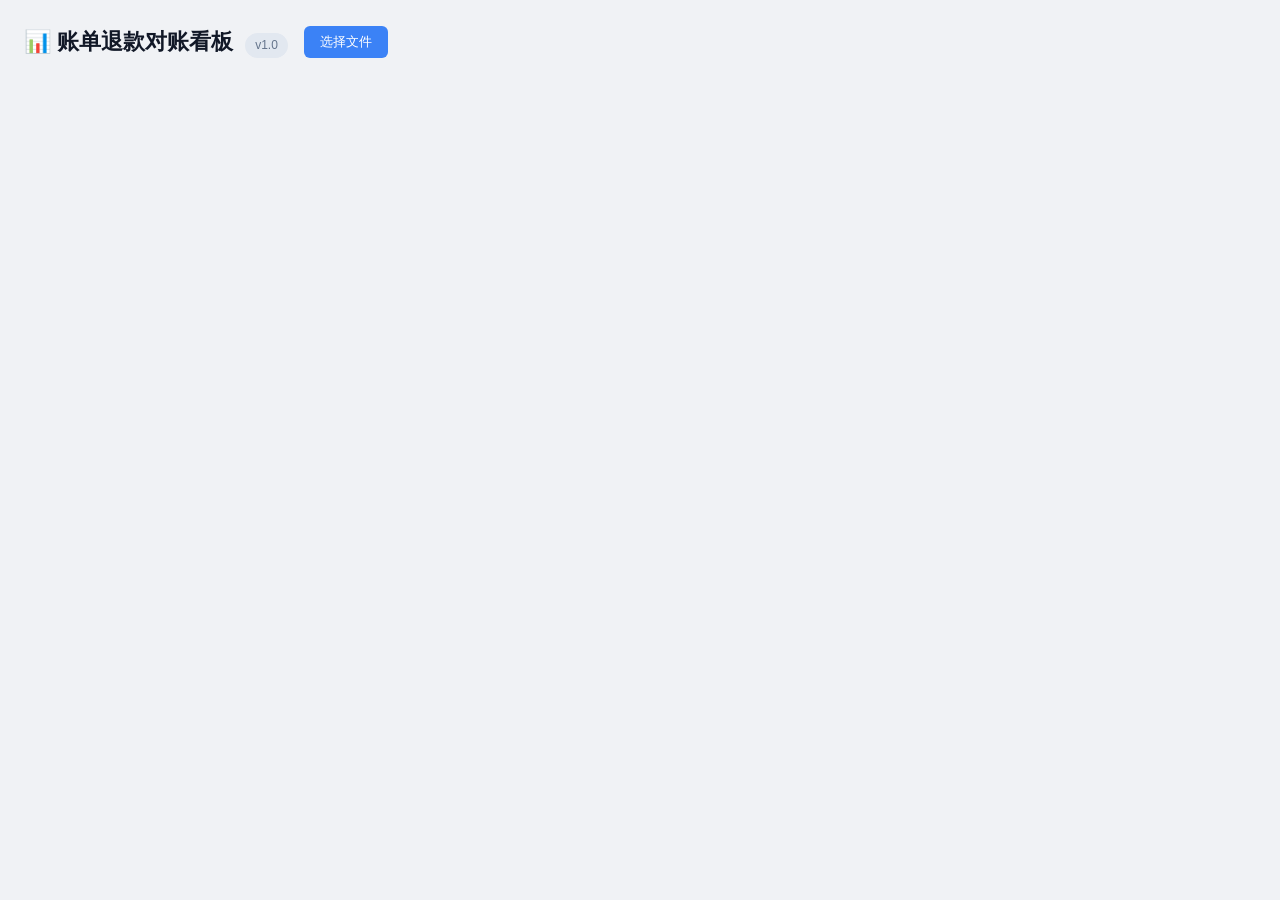
==== commit 544aa3d2: "chore: 将 Vue 3 引用从 CDN 改为本地资源" ====
--- a/index.html
+++ b/index.html
@@ -13,8 +13,8 @@
 <!-- 第三方库（本地） -->
 <script src="assets/xlsx.full.min.js"></script>
 <script src="assets/echarts.min.js"></script>
-<!-- Vue 3 CDN -->
-<script src="https://unpkg.com/vue@3/dist/vue.global.prod.js"></script>
+<!-- Vue 3 本地 -->
+<script src="assets/vue.global.prod.js"></script>
 
 <!-- 业务模块（按依赖顺序） -->
 <script src="src/constants.js"></script>
